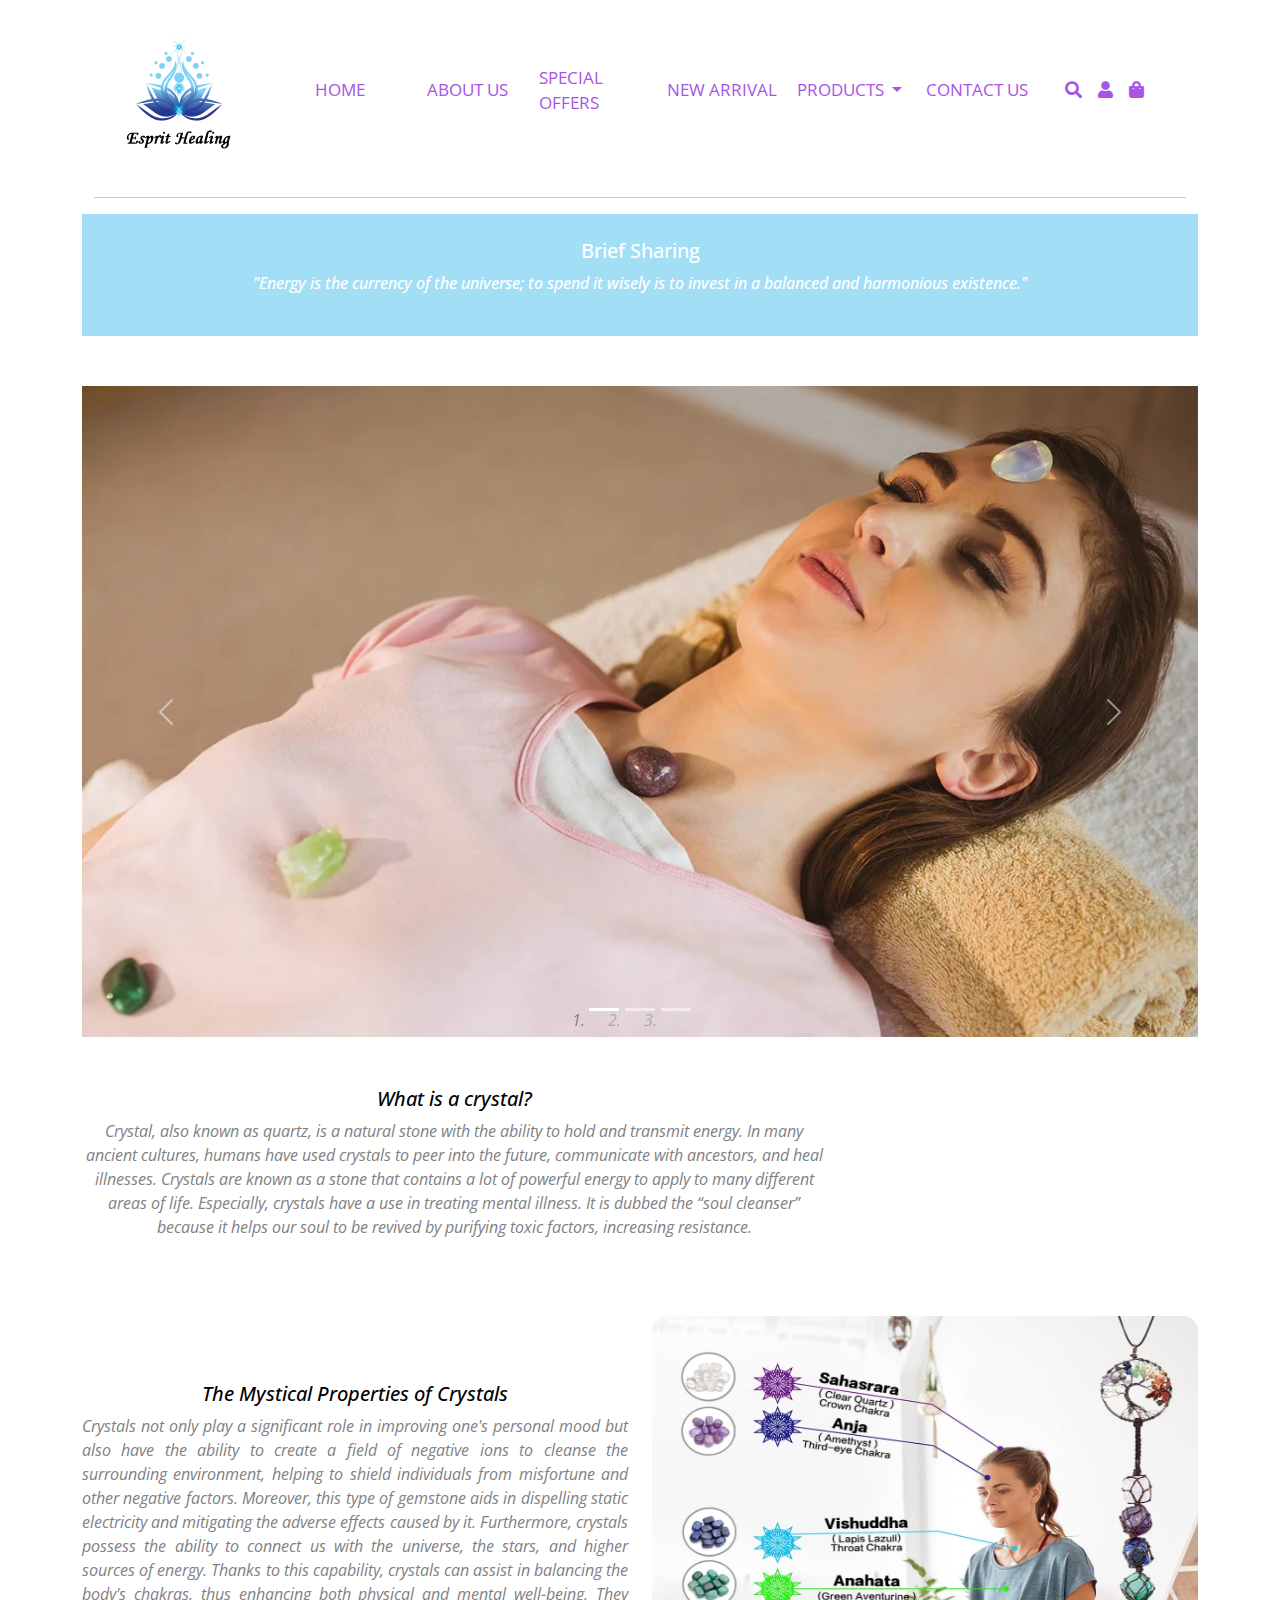
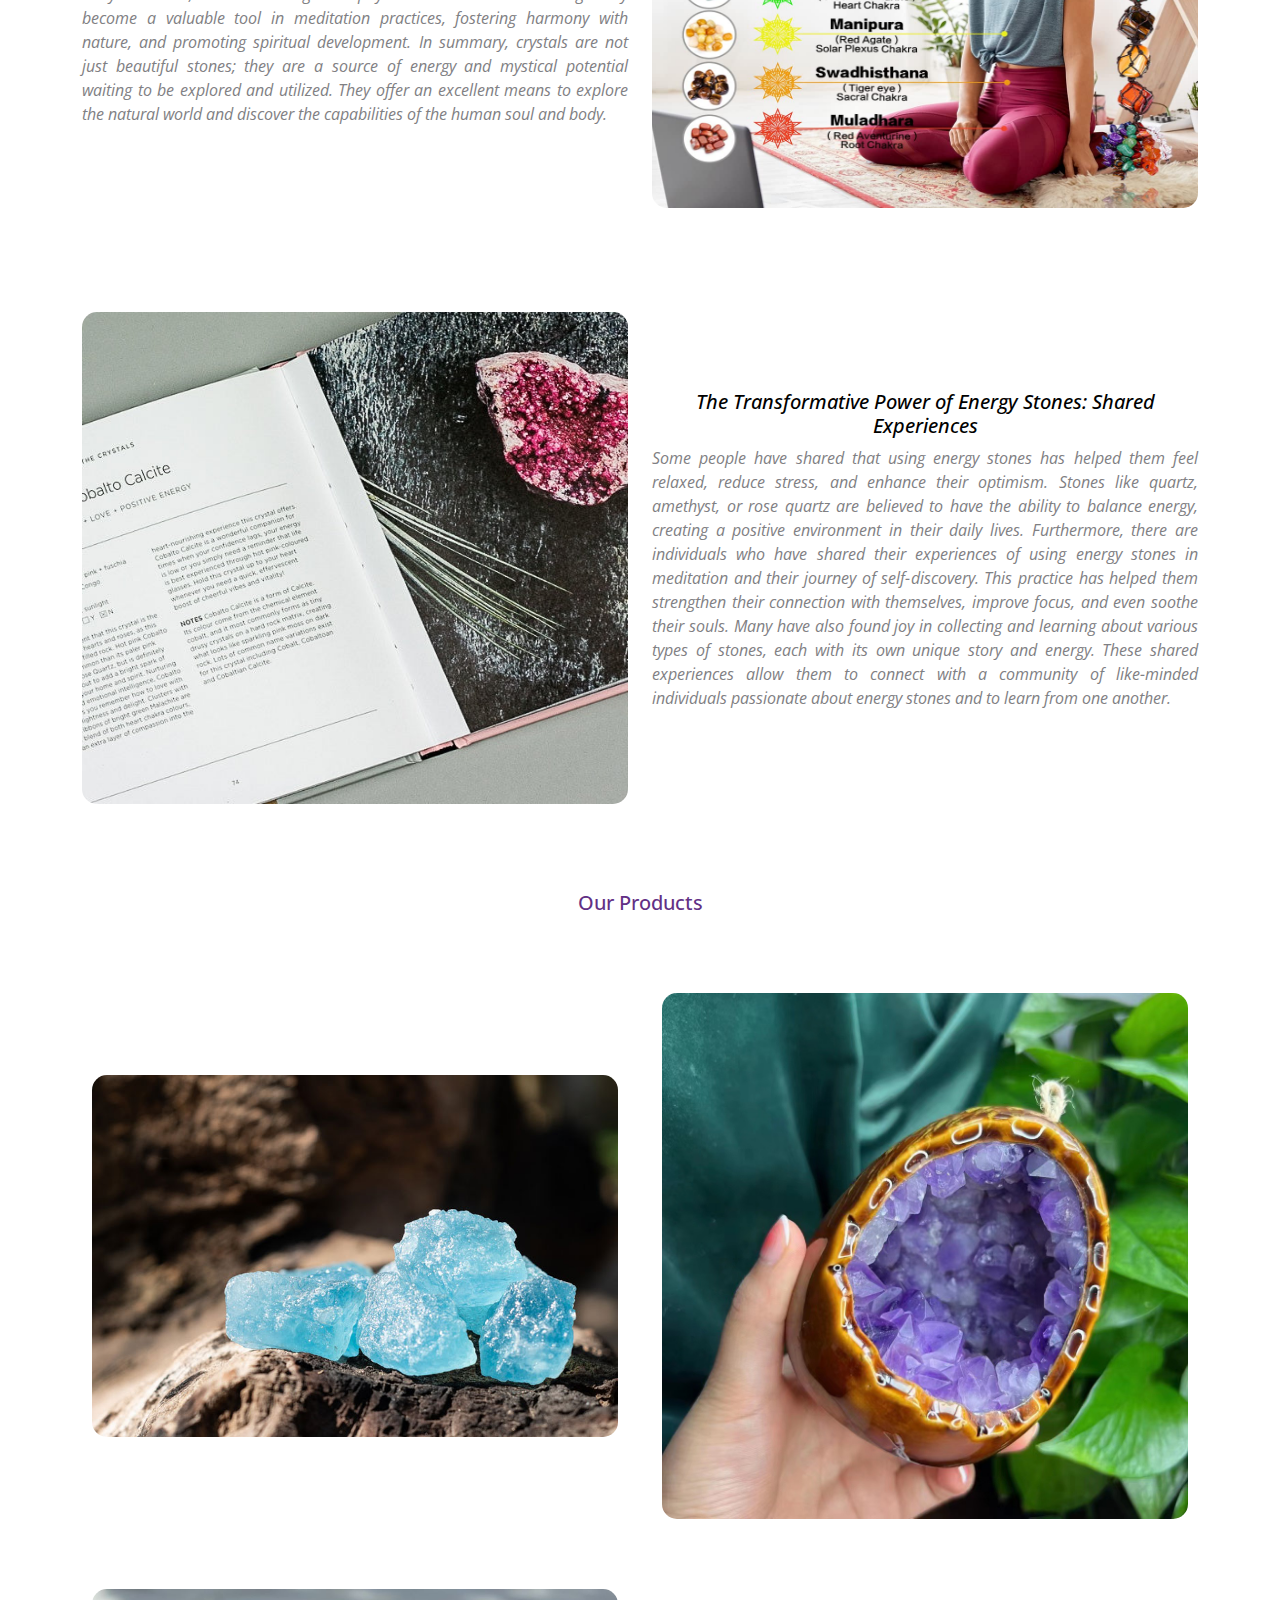
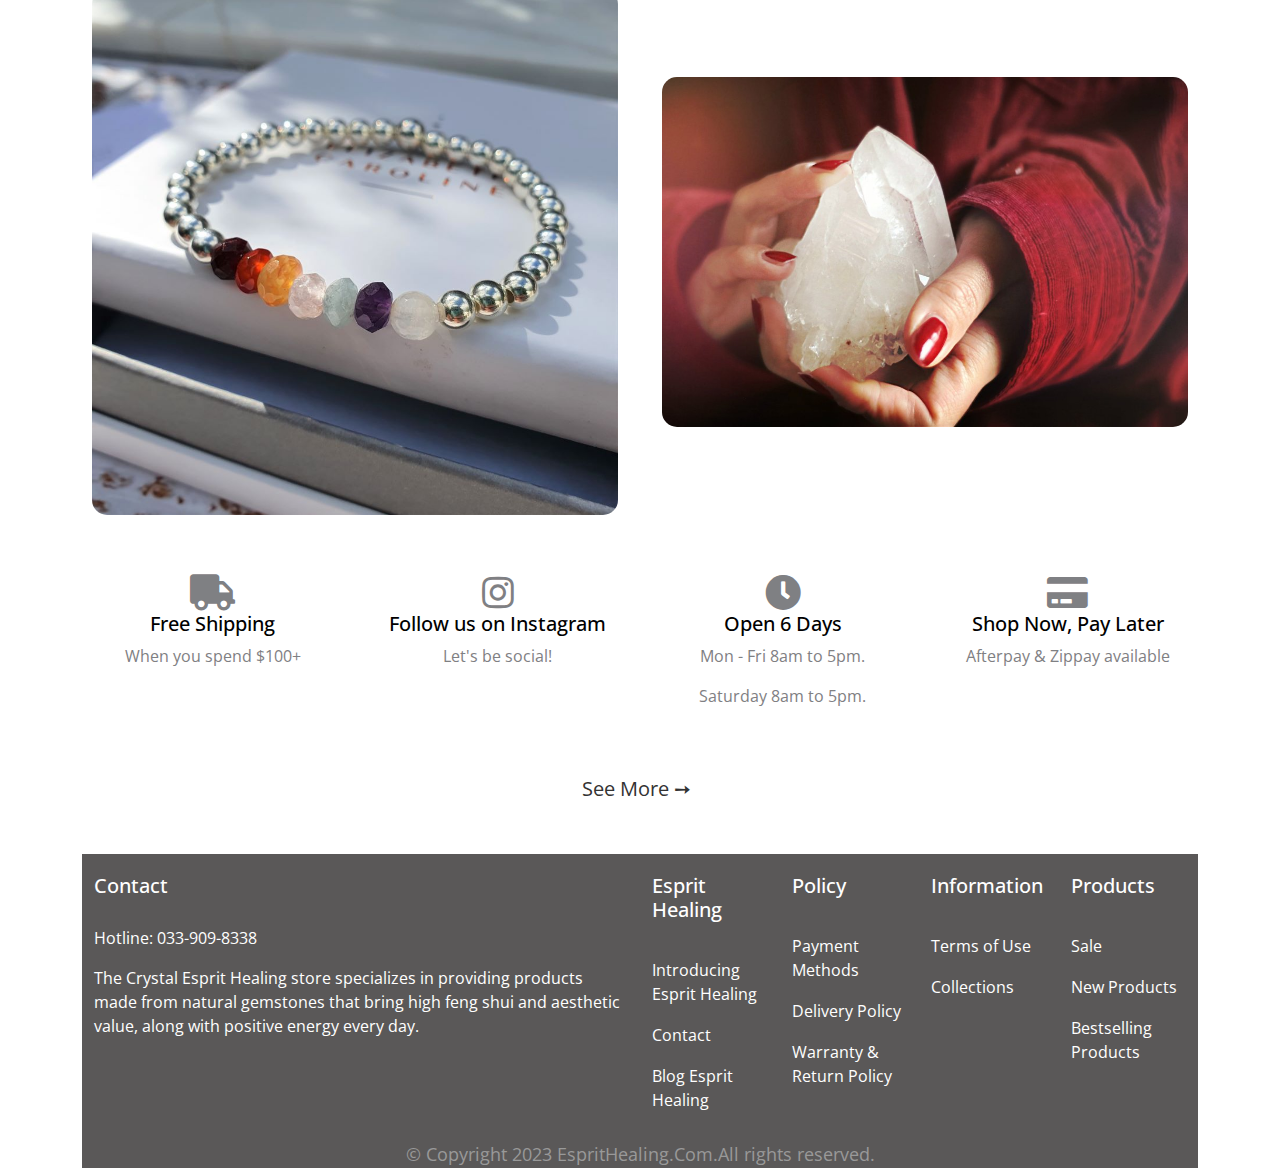
==== index.html @ a60511dc "update Documentations" ====
<!DOCTYPE html>
<html lang="en">

<head>
  <meta charset="UTF-8">
  <meta name="viewport" content="width=device-width, initial-scale=1.0">
  <link rel="stylesheet" href="./index.css">
    <link href="https://cdn.jsdelivr.net/npm/bootstrap@5.3.1/dist/css/bootstrap.min.css" rel="stylesheet">
    <script src="https://cdn.jsdelivr.net/npm/bootstrap@5.3.1/dist/js/bootstrap.bundle.min.js"></script>
    <link rel="stylesheet" href="https://cdnjs.cloudflare.com/ajax/libs/font-awesome/5.15.4/css/all.min.css">
    <link rel="stylesheet" href="https://fonts.googleapis.com/css2?family=Open+Sans:wght@400;400i&display=swap">

  <title>HomePage</title>
</head>

<body class="container">
 
  <header class="container">
    <nav class="navbar navbar-expand-lg ">
        <button class="navbar-toggler" type="button" data-bs-toggle="collapse" data-bs-target="#navbarNav"
          aria-controls="navbarNav" aria-expanded="false" aria-label="Toggle navigation">
          <span class="navbar-toggler-icon"></span>
        </button>
        <nav class="title">
          <a class="navbar-brand" href="./index.html">
            <img src="./img/logo01.png" alt="logo">
          </a>
        </nav>

        <div class="collapse navbar-collapse" id="navbarNav">
          
          <ul class="navbar-nav ml-auto">
  
            <li class="nav-item">
              <a class="nav-link" href="./index.html">HOME</a>
            </li>

            <li class="nav-item">
              <a class="nav-link" href="./about.html">ABOUT US</a>
            </li>

            <li class="nav-item">
              <a class="nav-link" href="./specialoffers.html">SPECIAL OFFERS</a>
            </li>

            <li class="nav-item">
              <a class="nav-link" href="./newarrival.html">NEW ARRIVAL</a>
            </li>
            <li class="nav-item dropdown"> <!-- Thêm class "dropdown" để tạo dropdown menu -->
              <a class="nav-link dropdown-toggle" href="#" id="navbarDropdown" role="button" data-bs-toggle="dropdown"
                aria-haspopup="true" aria-expanded="false">
                PRODUCTS
              </a>
              <div class="dropdown-menu" aria-labelledby="navbarDropdown"> <!-- Dropdown menu -->
                <a class="dropdown-item" href="./topproduct.html">Best Seller</a>
                <a class="dropdown-item" href="./healingstone.html">Healing Stones</a> 
                <a class="dropdown-item" href="./amethyst.html">Amethyst</a>           
                <a class="dropdown-item" href="./geode.html">Geode</a>                  
                <a class="dropdown-item" href="./chakra.html">Chakra Bracelet</a>   
              <div>
            </li>

            <li class="nav-item">
              <a class="nav-link" href="./contact.html">CONTACT US</a>
            </li>

            <li class="nav-item">
              <a class="nav-link" href="#">
                <i class="fas fa-search"></i>
                <a class="nav-link" href="#">
                  <i class="fas fa-user"></i>
                  <a class="nav-link" href="#">
                    <i class="fas fa-shopping-bag"></i>
                  </a>
            </li>
          </ul>
        </div>
      </div>
    </nav>
    <hr>
  </header>

  <section class="content">

    <div class="story">
      <h5>Brief Sharing</h5>
      <p>
        "Energy is the currency of the universe; to spend it wisely is to invest in a balanced and harmonious
        existence."</p>
    </div>


    <div class="post-01">
      <div class="row carousel-content">
        <div class="col-lg-12">
          <div id="myCarousel" class="carousel slide" data-bs-ride="carousel">
            <!-- Indicators -->
            <ol class="carousel-indicators">
              <li data-bs-target="#myCarousel" data-bs-slide-to="0" class="active"></li>
              <li data-bs-target="#myCarousel" data-bs-slide-to="1"></li>
              <li data-bs-target="#myCarousel" data-bs-slide-to="2"></li>
            </ol>
            <!-- Wrapper for slides -->
            <div class="carousel-inner">
              <div class="carousel-item active">
                <img src="./img/carousel01.jpg" alt="healingsoul" class="d-block w-100">
              </div>
              <div class="carousel-item">
                <img src="./img/carousel02.jpg" alt="Chicago" class="d-block w-100">
              </div>

              <div class="carousel-item">
                <img src="./img/carosel03.jpg" alt="New york" class="d-block w-100">
              </div>
            </div>
            <!-- Left and right controls -->
            <a class="carousel-control-prev" href="#myCarousel" role="button" data-bs-slide="prev">
              <span class="carousel-control-prev-icon" aria-hidden="true"></span>
              <span class="visually-hidden">Previous</span>
            </a>
            <a class="carousel-control-next" href="#myCarousel" role="button" data-bs-slide="next">
              <span class="carousel-control-next-icon" aria-hidden="true"></span>
              <span class="visually-hidden">Next</span>
            </a>
          </div>
        </div>
      </div>
      <div class="col-lg-8">
        <div>
          <h5>What is a crystal?</h5>
          <p>Crystal, also known as quartz, is a natural stone with the ability to hold and transmit energy. In many
            ancient
            cultures, humans have used crystals to peer into the future, communicate with ancestors, and heal
            illnesses.

            Crystals are known as a stone that contains a lot of powerful energy to apply to many different areas of
            life.
            Especially, crystals have a use in treating mental illness. It is dubbed the “soul cleanser” because it
            helps our
            soul to be revived by purifying toxic factors, increasing resistance. </p>
        </div>
      </div>
    </div>
    </div>

    <div class="post-02">
      <div class="row">
        <div class="col-lg-6">
          <div>
            <h5>The Mystical Properties of Crystals</h5>
            <p> Crystals not only play a significant role in improving one's personal mood but also have the ability to
              create a field of negative ions to cleanse the surrounding environment, helping to shield individuals from
              misfortune and other negative factors. Moreover, this type of gemstone aids in dispelling static
              electricity
              and mitigating the adverse effects caused by it.

              Furthermore, crystals possess the ability to connect us with the universe, the stars, and higher sources
              of
              energy. Thanks to this capability, crystals can assist in balancing the body's chakras, thus enhancing
              both
              physical and mental well-being. They become a valuable tool in meditation practices, fostering harmony
              with
              nature, and promoting spiritual development.

              In summary, crystals are not just beautiful stones; they are a source of energy and mystical potential
              waiting to be explored and utilized. They offer an excellent means to explore the natural world and
              discover
              the capabilities of the human soul and body.
            </p>
          </div>
        </div>
        <div class="col-lg-6">
          <img src="./img/chakra.jpg" alt="chakra">
        </div>
      </div>
    </div>

    <div class="post-03">
      <div class="row">

        <div class="col-lg-6">
          <img src="./img/post03.jpg" alt="chakra">
        </div>
        <div class="col-lg-6">
          <div>
            <h5>The Transformative Power of Energy Stones: Shared Experiences</h5>
            <p> Some people have shared that using energy stones has helped them feel relaxed, reduce stress, and
              enhance their optimism. Stones like quartz, amethyst, or rose quartz are believed to have the ability to
              balance energy, creating a positive environment in their daily lives.

              Furthermore, there are individuals who have shared their experiences of using energy stones in meditation
              and their journey of self-discovery. This practice has helped them strengthen their connection with
              themselves, improve focus, and even soothe their souls.

              Many have also found joy in collecting and learning about various types of stones, each with its own
              unique story and energy. These shared experiences allow them to connect with a community of like-minded
              individuals passionate about energy stones and to learn from one another.
            </p>
          </div>
        </div>
      </div>
    </div>

    <div class="additional-images">
      <div class="products">
        <h5>Our Products</h5>
      </div>
      <div class="row">
        <div class="col-lg-6">
          <div class="image-item">
            <img src="./img/anhindex02.jpg" alt="Image 1">
          </div>
        </div>
        <div class="col-lg-6">
          <div class="image-item">
            <img src="./img/anhindex01.jpg" alt="Image 2">
          </div>
        </div>
      </div>
      <div class="row">
        <div class="col-lg-6">
          <div class="image-item">
            <img src="./img/anhindex03.jpg" alt="Image 3">
          </div>
        </div>
        <div class="col-lg-6">
          <div class="image-item">
            <img src="./img/anhindex04.jpg" alt="Image 4">
          </div>
        </div>
      </div>
    </div>

    <div class="more">
      <div class="row">
        <div class="col-lg-3 text-center">
          <div>
            
            <i class="fas fa-truck"></i>
          </div>
          <h5>Free Shipping</h5>
          <p>When you spend $100+</p>
        </div>
        <div class="col-lg-3 text-center">
          <div>
            
            <i class="fab fa-instagram"></i>
          </div>
          <h5>Follow us on Instagram</h5>
          <p>Let's be social!</p>
        </div>
        <div class="col-lg-3 text-center">
          <div>
           
            <i class="fa fa-clock"></i>
          </div>
          <h5>Open 6 Days</h5>
          <p>Mon - Fri 8am to 5pm.</p>
          <p>Saturday 8am to 5pm.</p>
        </div>
        <div class="col-lg-3 text-center">
          <div>
            <i class="fa fa-credit-card"></i>
          </div>
          <h5>Shop Now, Pay Later</h5>
          <p>Afterpay & Zippay available</p>
        </div>
      </div>
    </div>

    <div class="seemore">
      <div class="row">
        <a id="dt" class="col-lg-12" href="#">
          See More &#10137;
        </a>
      </div>
    </div>

  </section>

  <footer>
    <div class="container">
        <div class="row">
            <div class="col-md-6">
                <h5>Contact</h5>
                <p>Hotline: 033-909-8338</p>
                <p>
                    The Crystal Esprit Healing store specializes in providing products made from natural gemstones
                    that bring
                    high feng shui and aesthetic value, along with positive energy every day.</p>
            </div>

            <div class="col-md-6">
                <div class="row">
                    <div class="col-md-3">
                        <h5>Esprit Healing</h5>
                        <ul class="navbar-nav">
                            <li class="nav-item"><a class="nav-link" href="#">Introducing Esprit Healing</a></li>
                            <li class="nav-item"><a class="nav-link" href="#">Contact</a></li>
                            <li class="nav-item"><a class="nav-link" href="#">Blog Esprit Healing</a></li>
                        </ul>
                    </div>
                    <div class="col-md-3">
                        <h5>Policy</h5>
                        <ul class="navbar-nav">

                            <li class="nav-item"><a class="nav-link" href="#">Payment Methods</a></li>
                            <li class="nav-item"><a class="nav-link" href="#">Delivery Policy</a></li>
                            <li class="nav-item"><a class="nav-link" href="#">Warranty & Return Policy</a></li>
                        </ul>
                    </div>
                    <div class="col-md-3">
                        <h5>Information</h5>
                        <ul class="navbar-nav">
                            <li class="nav-item"><a class="nav-link" href="#">Terms of Use</a></li>
                            <li class="nav-item"><a class="nav-link" href="#">Collections</a></li>
                        </ul>
                    </div>
                    <div class="col-md-3">
                        <h5>Products</h5>
                        <ul class="navbar-nav">
                            <li class="nav-item"><a class="nav-link" href="#">Sale</a></li>
                            <li class="nav-item"><a class="nav-link" href="./newarrival.html">New Products</a></li>
                            <li class="nav-item"><a class="nav-link" href="./topproduct.html">Bestselling Products</a></li>
                            

                        </ul>
                    </div>
                </div>
            </div>
        </div>
    </div>
    <p class="copyright">&copy; Copyright 2023 EspritHealing.Com.All rights reserved.</p>

</footer>
</body>

</html>
---- index.css ----
@import url('https://fonts.googleapis.com/css2?family=Mooli&family=Open+Sans:ital,wght@0,300;0,400;0,500;0,600;0,700;0,800;1,300;1,400;1,500;1,600;1,700;1,800&family=Playfair+Display:ital,wght@0,400;0,600;1,700&family=Poppins:ital,wght@0,800;1,700&family=Quicksand:wght@400;600&family=Roboto:ital,wght@0,400;1,100;1,500&display=swap');

* {
    background-size: 100%;
    background-repeat: no-repeat;
    padding: 0px;
    margin: 0px;
    font-family: 'Open Sans', sans-serif;

}

/* CSS Title, Menu, Logo*/
.title {
    display: flex;

}

.title img:hover {
    transform: scale(1.2);
}

/* CSS Menu */
header{
    background-color:#fff;
}
.navbar-brand {
    display: flex;
    
}

.navbar-nav {
    display: flex;
    flex-direction: column;
    
}

.navbar-nav .nav-item {
    margin-bottom: 5px;
}

.navbar ul {
    width: 100%;
}

.navbar ul li {
    width: 14%;
    justify-content: center;
    align-items: center;
}

.navbar ul li a {
    font-weight: 400;
    color:#a854e4;
    font-size: 17px;
}

.navbar ul li a:hover {
    color:  rgb(253, 182, 82);

}

.nav-item {
    display: flex;
    width: 100%;
}

#sreach {
    text-align: center;
    width: 50%;
    float: right;
    padding: 0px 0px 30px 0px;
}

.carousel-container {
    display: flex;
    align-items: center;
    height: 100%;

}

/*CSS content*/
.post-01 {
    margin-top: 50px;
    width: 100%;
    position: relative;
    text-align: justify;
    cursor: pointer;
    font-style: italic;
}
.col-lg-12 {
    flex: auto;
}
.col-lg-8 h5 {
    text-align: center;
    color: black;
    margin-top: 50px;
}
.col-lg-8 p{
    text-align: center;
}

.content {
    text-align: justify;
    color: #7F8083;
}

.content .story {
    text-align: center;
    padding: 25px;
    background-color: #a3def7;
    color: #ffffff;
}

.story p {
    text-align: center;
    font-weight: 500;
    font-style: italic;

}

.post-02 {
    width: 100%;
    position: relative;
    display: flex;
    margin-top: 50px;
    cursor: pointer;
}

.col-lg-6 {
    text-align: justify;
    font-style: italic;
    display: flex;
    align-items: center;
    
}

.col-lg-6 h5 {
    text-align: center;
    color: black;
}

.col-lg-6 img {
    border-radius: 15px;
    width: 100%;
    height: 90%;
    mask-image: 1px 3px #49067c;
}
.col-lg-6 img:hover{
    transform: scale(1.05);
    transition:0.3s ease;
}
.post-03 {
    width: 100%;
    position: relative;
    display: flex;
    margin-top: 50px;
    cursor: pointer;
}

.image-grid {
    display: grid;
    grid-template-columns: repeat(2, 1fr);
    gap: 20px;
 
}

/* CSS cho từng ảnh */
.additional-images{
    margin-top:50px ;
}
.image-item {
    position: relative;
    overflow: hidden;
    transform: translateY(0);
    transition: transform 0.3s ease-in-out;
    
}
.additional-images .products{
    padding: none;
    text-align: center;
    
}
.additional-images h5{
    text-align: center;
    padding: 10px 20px;
    font-weight: 500;
    color: #623085;

}
.additional-images .col-lg-6{
    margin-top: 50px;
}
/* CSS cho 4 ảnh */
.additional-images .image-item {
    width: 100%;
    padding: 10px;
    
}

.additional-images .image-item img {
    width: 100%;
    height: auto;
}

.image-item img {
    max-width: 100%;
    height: auto;
    display: block;
}

.image-item:hover {
    transform: translateY(-10px);
}


/*CSS cho thong tin*/
.more {
    margin-top: 50px;
}
.more h5 {
    color: black;
}
.more i {
    font-size: 36px;
}



.seemore {
    text-align: center;
    margin-top: 50px;

}
.seemore a {
    color: #333;
    font-size: 20px;
    cursor: pointer;
    text-decoration: none;
    position: relative;
    padding-right: 20px; 
}

.seemore a:hover {
    color: #623085;
    transform: scale(1.2);
    transition: transform 0.3s ease;
}





/* Products */
ul.products {
    display: grid;
    grid-template-columns: repeat(4, 1fr);
    grid-gap: 15px;
    list-style: none;
    padding: 0;
}

ul.products .col-12 {
    flex-basis: 23%;
    padding: 10px;
    cursor: pointer;
    min-width: 200px;
    margin-bottom: 50px;
    margin: 6px;
}

ul.products .product-item {
    text-align: center;
    padding: 10px;
    background-color: #fff;
    position: relative;
    border-radius: 10px; 
    box-shadow: 0 0 10px rgba(0, 0, 0, 0.1); 
}

.product-top {
    position: relative;
    overflow: hidden;

}

ul.products .product-item .product-thumb {
    display: block;
}

ul.products .product-item img {
    max-width: 100%;
    height: auto;
    display: block;
}


.product-info {
    padding: 5px 0px;
}

.product-info a {
    display: block;
    text-decoration: none;
}

.new-product {
    width: 50px;
    height: 50px;
    background-color: #fd0329;
    color: #ffffff;
    border-radius: 50%;
    display: flex;
    justify-content: center;
    align-items: center;
    font-weight: bold;
    font-weight: 400;
    font-style: italic;
    position: absolute;
    top: 0;            
    left: 0;          
    z-index: 1;   
    text-decoration: none;
}  
.product-details {
    text-decoration: none;
    font-weight: 300;
    
}
.close-details {
    background-color: red;
    color: white; 
    font-size: 14px;
    padding: 5px 10px;
    border-radius: 15%; 
    text-decoration: none; 
    cursor: pointer; 
}


.buy-now {
    text-decoration: none;
    display: block;
    color: #da8e03;
    background-color: #623085;
    padding: 10px;
    position: absolute;
    bottom: -100px;
    width: 100%;
    transition: 0.5s ease-in-out;
}
.buy-now:hover{
    background-color: #935ac0;
}
.view-details {
    background-color: #623085; 
    color: #da8e03; 
    padding: 5px 10px;
    border-radius: 5px; 
    text-decoration: none;
    cursor: pointer; 
}

.view-details:hover {
    background-color: #935ac0;
}

ul.products li:hover .buy-now {
    bottom: 0px;
}


.product-cat {
    font-size: 14px;
    color: #9e9e9e;
    padding: 3px 0;

}

.product-name {
    color: #334862;
    padding: 3px 0;
    font-weight: 500;
}

.product-price {
    color: #111;
    padding: 2px 0;
    font-weight: 700;
}

.page-btn {
    margin-top: 50px;
}

.page-btn span {
    display: inline-block;
    border: 1px solid #623085;
    margin-left: 10px;
    width: 40px;
    height: 40px;
    text-align: center;
    line-height: 40px;
    cursor: pointer;
}

.page-btn span:hover {
    background-color: #623085;
    color: #fff;
}

 /* CSS thong tin*/
 .thongtinthem {
    display: flex;
    justify-content: center;
    align-items: center;
    height: 50vh; 
    text-align: center; 
}

.introduction {
    max-width: 800px;
    padding:20px 20px;
    border-radius: 10px; 
    box-shadow: 0 0 10px rgba(0, 0, 0, 0.1); 
}

/*CSS cho footer*/
footer ul.list-inline li {
    display: inline;
    margin-right: 10px;
}

footer {
    background-color: #5a5858;
    color: #fff;
    margin-top: 50px;

}

.col-md-3 a:hover {
    transform: scale(1.1);
    transition: transform 0.3s ease;

}

footer h5 {
    font-size: 20px;
    padding: 20px 0;
}

footer p {
    font-size: 16px;
}

footer ul.navbar-nav li {
    list-style: none;
}

.navbar-nav .nav-item {
    margin-bottom: 1px;
}

footer ul.navbar-nav li a {
    color: #fff;
    text-decoration: none;
    margin: 0px;
}

p.copyright {
    text-align: center;
    font-size: 18px;
    color: #999;
    margin-bottom: 0px;
    margin-top: 20px;
}

#wrapper {
    max-width: 1170px;
    margin: 0 auto;
}

.headline {
    text-align: center;
    margin: 40px 0px;
}

.headline h5 {

    padding: 1px 20px;
    color: #623085;
    text-transform: uppercase;
    margin-top: 20px;
    display: inline-block;
    font-weight: 500;
}
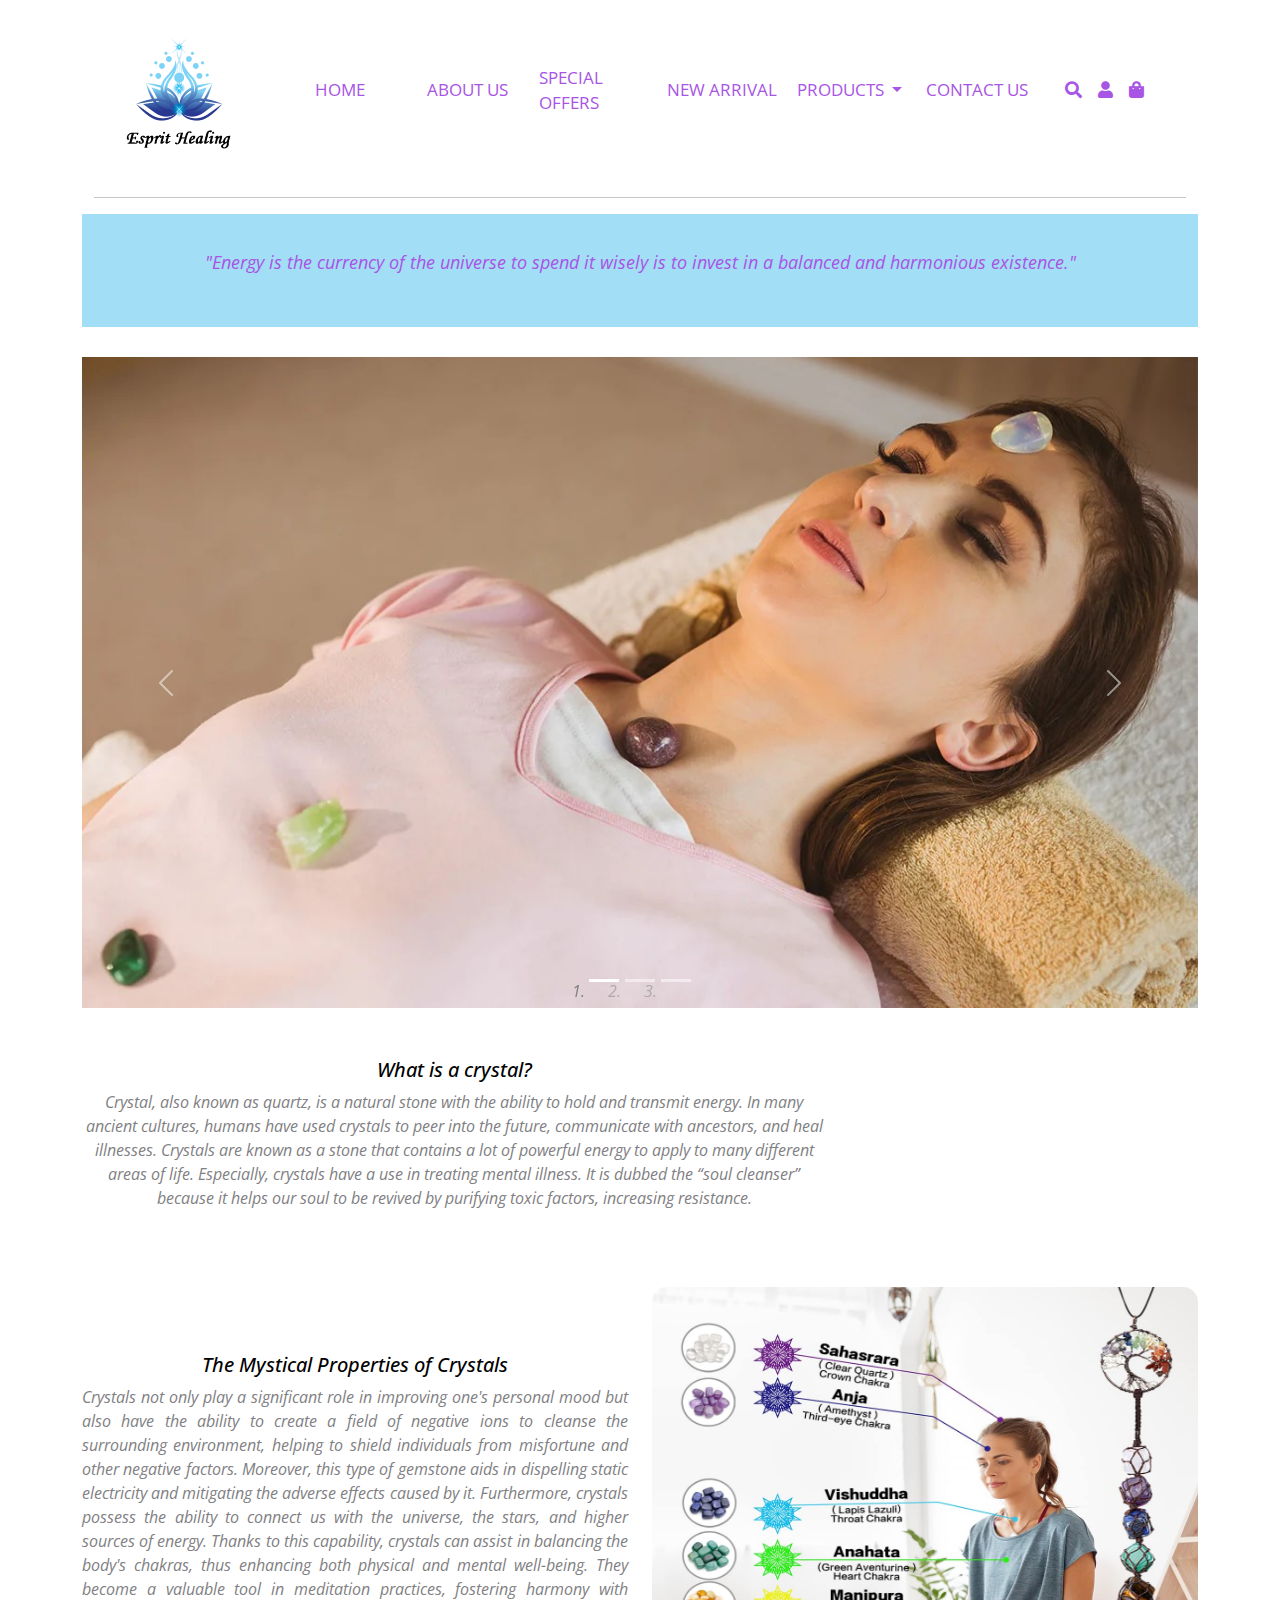
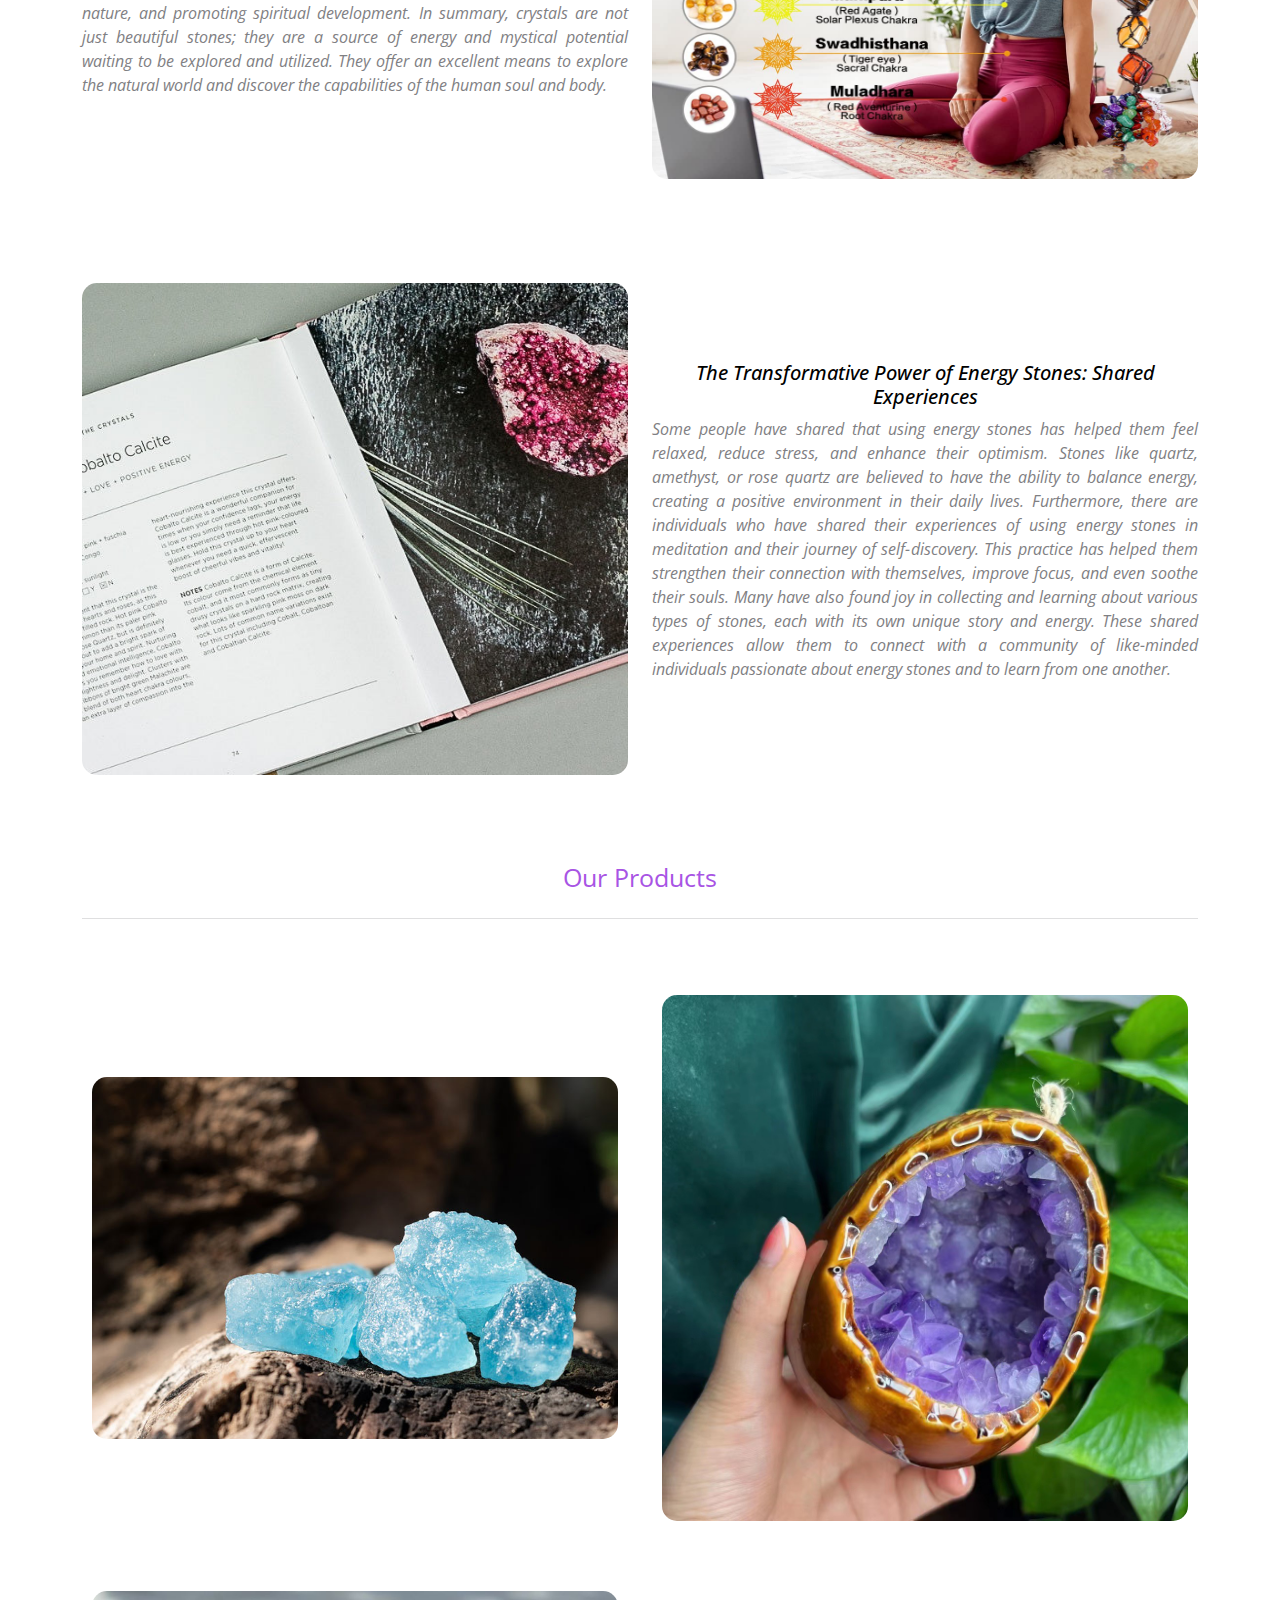
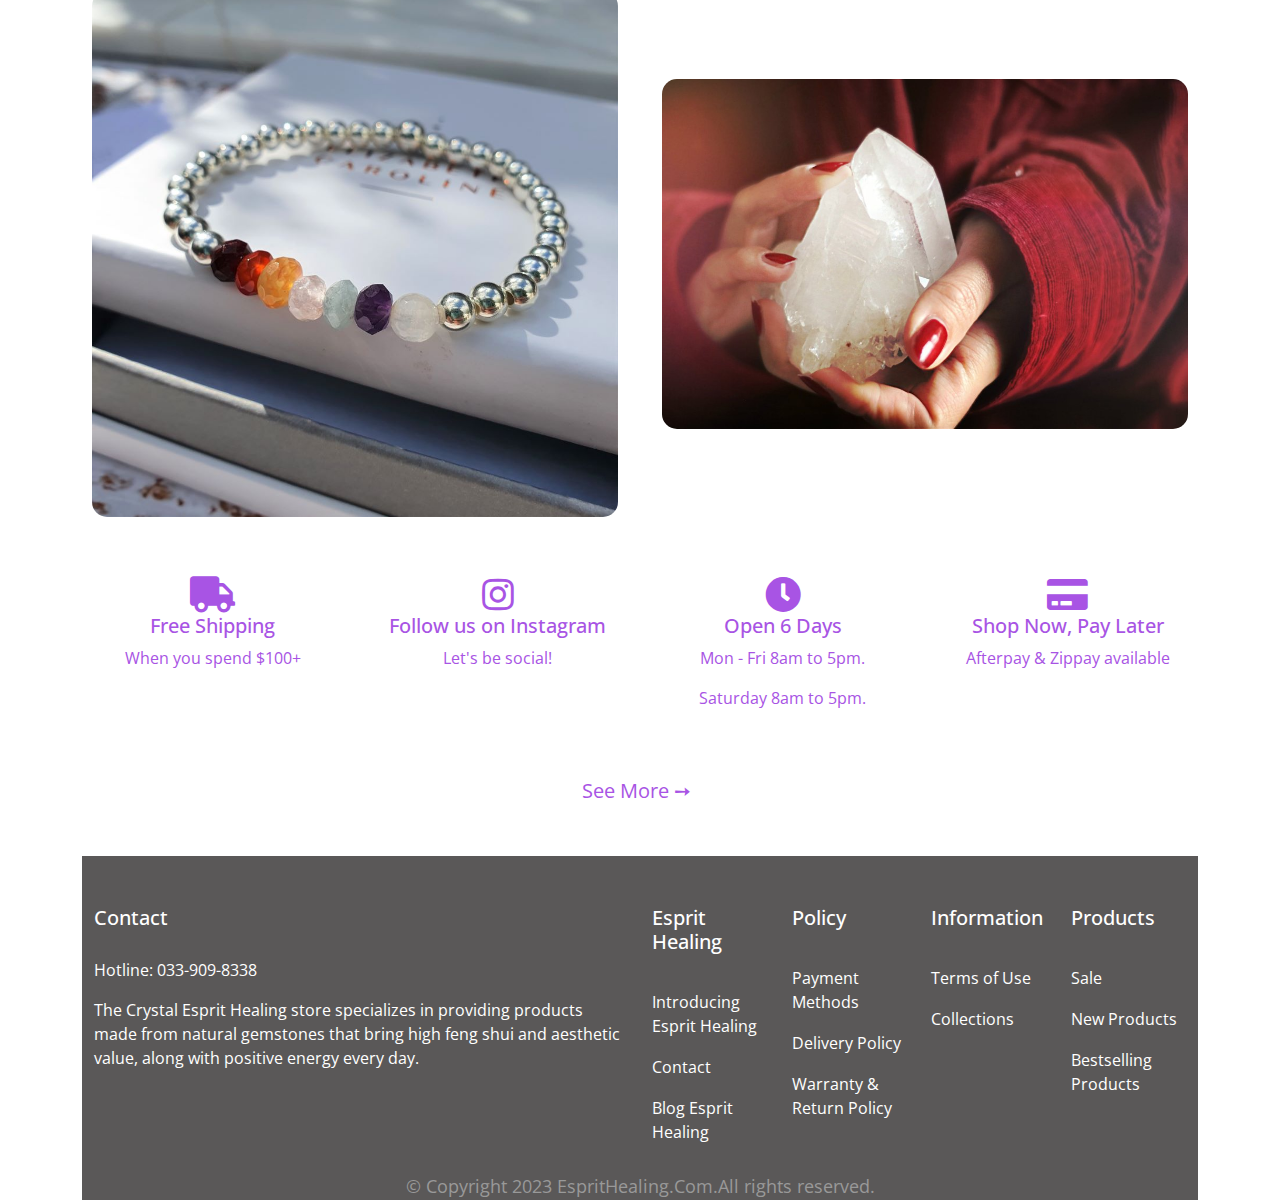
==== commit 196e7bb3: "update tichhop" ====
--- a/index.html
+++ b/index.html
@@ -40,7 +40,7 @@
             </li>
 
             <li class="nav-item">
-              <a class="nav-link" href="./specialoffers.html">SPECIAL OFFERS</a>
+              <a class="nav-link" href="./special_offers.html">SPECIAL OFFERS</a>
             </li>
 
             <li class="nav-item">
@@ -83,9 +83,8 @@
   <section class="content">
 
     <div class="story">
-      <h5>Brief Sharing</h5>
       <p>
-        "Energy is the currency of the universe; to spend it wisely is to invest in a balanced and harmonious
+        "Energy is the currency of the universe to spend it wisely is to invest in a balanced and harmonious
         existence."</p>
     </div>
 
@@ -204,6 +203,7 @@
     <div class="additional-images">
       <div class="products">
         <h5>Our Products</h5>
+        <hr>
       </div>
       <div class="row">
         <div class="col-lg-6">
@@ -270,7 +270,7 @@
 
     <div class="seemore">
       <div class="row">
-        <a id="dt" class="col-lg-12" href="#">
+        <a id="dt" class="col-lg-12" href="./share.html">
           See More &#10137;
         </a>
       </div>
@@ -296,7 +296,7 @@
                         <h5>Esprit Healing</h5>
                         <ul class="navbar-nav">
                             <li class="nav-item"><a class="nav-link" href="#">Introducing Esprit Healing</a></li>
-                            <li class="nav-item"><a class="nav-link" href="#">Contact</a></li>
+                            <li class="nav-item"><a class="nav-link" href="./contact.html">Contact</a></li>
                             <li class="nav-item"><a class="nav-link" href="#">Blog Esprit Healing</a></li>
                         </ul>
                     </div>
@@ -319,7 +319,7 @@
                     <div class="col-md-3">
                         <h5>Products</h5>
                         <ul class="navbar-nav">
-                            <li class="nav-item"><a class="nav-link" href="#">Sale</a></li>
+                            <li class="nav-item"><a class="nav-link" href="./special_offers.html">Sale</a></li>
                             <li class="nav-item"><a class="nav-link" href="./newarrival.html">New Products</a></li>
                             <li class="nav-item"><a class="nav-link" href="./topproduct.html">Bestselling Products</a></li>
                             
--- a/index.css
+++ b/index.css
@@ -9,7 +9,6 @@
 
 }
 
-/* CSS Title, Menu, Logo*/
 .title {
     display: flex;
 
@@ -18,8 +17,6 @@
 .title img:hover {
     transform: scale(1.2);
 }
-
-/* CSS Menu */
 header{
     background-color:#fff;
 }
@@ -78,27 +75,9 @@
 
 }
 
+
+
 /*CSS content*/
-.post-01 {
-    margin-top: 50px;
-    width: 100%;
-    position: relative;
-    text-align: justify;
-    cursor: pointer;
-    font-style: italic;
-}
-.col-lg-12 {
-    flex: auto;
-}
-.col-lg-8 h5 {
-    text-align: center;
-    color: black;
-    margin-top: 50px;
-}
-.col-lg-8 p{
-    text-align: center;
-}
-
 .content {
     text-align: justify;
     color: #7F8083;
@@ -106,16 +85,37 @@
 
 .content .story {
     text-align: center;
-    padding: 25px;
+    padding: 35px;
     background-color: #a3def7;
-    color: #ffffff;
+    color:#a854e4;
 }
 
 .story p {
     text-align: center;
-    font-weight: 500;
+    font-weight: 400;
     font-style: italic;
-
+    font-size: 18px;
+
+}
+
+.post-01 {
+    margin-top: 30px;
+    width: 100%;
+    position: relative;
+    text-align: justify;
+    cursor: pointer;
+    font-style: italic;
+}
+.col-lg-12 {
+    flex: auto;
+}
+.col-lg-8 h5 {
+    text-align: center;
+    color: black;
+    margin-top: 50px;
+}
+.col-lg-8 p{
+    text-align: center;
 }
 
 .post-02 {
@@ -183,23 +183,67 @@
 .additional-images h5{
     text-align: center;
     padding: 10px 20px;
-    font-weight: 500;
-    color: #623085;
+    font-weight: 400;
+    color:#a854e4;
+    font-size: 25px;
 
 }
 .additional-images .col-lg-6{
     margin-top: 50px;
+}
+/* CSS cho 6 ảnh */
+.image-container {
+    display: flex;
+    flex-wrap: wrap;
+    justify-content: space-between;
+    max-width: 100%;
+    margin: 5px;
+}
+
+.image-box {
+    width: 32%;
+    margin-top: 40px;
+    padding: 10px;
+    border: 1px solid #ccc;
+    box-shadow: 0 2px 4px rgba(92, 90, 90, 0.8);
+    border-radius: 15px;
+
+}
+.image-box:hover {
+    transform: scale(1.01);
+}
+
+.image-box img {
+    max-width: 100%;
+    height: auto;
+}
+.image-box h5{
+    color:#a854e4;
+    font-weight: 400;
+    text-align: center;
+} 
+.image-description {
+    text-align: center;
+    font-weight: 400;
+    font-style: italic;
+    font-size: 16px;
+    text-indent: 10px;
+    vertical-align:auto;
+    user-select:auto;
+
 }
 /* CSS cho 4 ảnh */
 .additional-images .image-item {
     width: 100%;
     padding: 10px;
+    border-radius: 16px;
     
 }
 
 .additional-images .image-item img {
     width: 100%;
     height: auto;
+    
 }
 
 .image-item img {
@@ -216,23 +260,18 @@
 /*CSS cho thong tin*/
 .more {
     margin-top: 50px;
-}
-.more h5 {
-    color: black;
+    color:#a854e4;
 }
 .more i {
     font-size: 36px;
 }
-
-
-
 .seemore {
     text-align: center;
     margin-top: 50px;
 
 }
 .seemore a {
-    color: #333;
+    color:#a854e4;
     font-size: 20px;
     cursor: pointer;
     text-decoration: none;
@@ -241,13 +280,10 @@
 }
 
 .seemore a:hover {
-    color: #623085;
+    color: #f5951f;
     transform: scale(1.2);
     transition: transform 0.3s ease;
 }
-
-
-
 
 
 /* Products */
@@ -258,6 +294,29 @@
     list-style: none;
     padding: 0;
 }
+
+#wrapper {
+    max-width: 1170px;
+    margin: 0 auto;
+}
+
+.headline {
+    text-align: center;
+    margin: 40px 0px;
+}
+
+.headline h5 {
+
+    padding: 1px 20px;
+    color:#a854e4;
+    text-transform: uppercase;
+    margin-top: 20px;
+    display: inline-block;
+    font-weight: 400;
+    font-size: 27px;
+}
+
+
 
 ul.products .col-12 {
     flex-basis: 23%;
@@ -335,8 +394,6 @@
     text-decoration: none; 
     cursor: pointer; 
 }
-
-
 .buy-now {
     text-decoration: none;
     display: block;
@@ -355,7 +412,7 @@
     background-color: #623085; 
     color: #da8e03; 
     padding: 5px 10px;
-    border-radius: 5px; 
+    border-radius: 16px; 
     text-decoration: none;
     cursor: pointer; 
 }
@@ -402,6 +459,9 @@
     line-height: 40px;
     cursor: pointer;
 }
+.page-btn a{
+    text-decoration: none;
+}
 
 .page-btn span:hover {
     background-color: #623085;
@@ -442,6 +502,9 @@
     transition: transform 0.3s ease;
 
 }
+footer .row .col-md-6 {
+    margin-top: 30px;
+}
 
 footer h5 {
     font-size: 20px;
@@ -464,6 +527,137 @@
     color: #fff;
     text-decoration: none;
     margin: 0px;
+}
+
+#map-container-google-1 iframe {
+    width: 200%; /* Chiều rộng đầy đủ */
+    height: 200px; /* Chiều cao của iframe */
+    left: 100px;
+    border: none; /* Bỏ viền cho iframe */
+}
+
+.hotline-phone-ring-wrap {
+    position: fixed;
+    bottom: 0;
+    left: 0;
+    z-index: 999999;
+}
+.hotline-phone-ring {
+    position: relative;
+    visibility: visible;
+    background-color: transparent;
+    width: 110px;
+    height: 110px;
+    cursor: pointer;
+    z-index: 11;
+    transition: visibility .5s;
+    left: 0;
+    bottom: 0;
+    display: block;
+}
+.hotline-phone-ring-circle {
+    width: 85px;
+    height: 85px;
+    top: 10px;
+    left: 10px;
+    position: absolute;
+    background-color: transparent;
+    border-radius: 100%;
+    border: 2px solid #e60808;
+    -webkit-animation: phonering-alo-circle-anim 1.2s infinite ease-in-out;
+    animation: phonering-alo-circle-anim 1.2s infinite ease-in-out;
+    transition: all .5s;
+    -webkit-transform-origin: 50% 50%;
+    -ms-transform-origin: 50% 50%;
+    transform-origin: 50% 50%;
+    opacity: 0.5;
+}
+.hotline-phone-ring-circle-fill {
+    width: 55px;
+    height: 55px;
+    top: 25px;
+    left: 25px;
+    position: absolute;
+    background-color: rgba(230, 8, 8, 0.7);
+    border-radius: 100%;
+    border: 2px solid transparent;
+    -webkit-animation: phonering-alo-circle-fill-anim 2.3s infinite ease-in-out;
+    animation: phonering-alo-circle-fill-anim 2.3s infinite ease-in-out;
+    transition: all .5s;
+    -webkit-transform-origin: 50% 50%;
+    -ms-transform-origin: 50% 50%;
+    transform-origin: 50% 50%;
+}
+.hotline-phone-ring-img-circle {
+    background-color: #e60808;
+    width: 33px;
+    height: 33px;
+    top: 37px;
+    left: 37px;
+    position: absolute;
+    background-size: 20px;
+    border-radius: 100%;
+    border: 2px solid transparent;
+    -webkit-animation: phonering-alo-circle-img-anim 1s infinite ease-in-out;
+    animation: phonering-alo-circle-img-anim 1s infinite ease-in-out;
+    -webkit-transform-origin: 50% 50%;
+    -ms-transform-origin: 50% 50%;
+    transform-origin: 50% 50%;
+    display: -webkit-box;
+    display: -webkit-flex;
+    display: -ms-flexbox;
+    display: flex;
+    align-items: center;
+    justify-content: center;
+}
+.hotline-phone-ring-img-circle .pps-btn-img {
+    display: -webkit-box;
+    display: -webkit-flex;
+    display: -ms-flexbox;
+    display: flex;
+}
+.hotline-phone-ring-img-circle .pps-btn-img img {
+    width: 20px;
+    height: 20px;
+}
+.hotline-bar {
+    position: absolute;
+    background: rgba(230, 8, 8, 0.75);
+    height: 40px;
+    width: 180px;
+    line-height: 40px;
+    border-radius: 3px;
+    padding: 0 10px;
+    background-size: 100%;
+    cursor: pointer;
+    transition: all 0.8s;
+    -webkit-transition: all 0.8s;
+    z-index: 9;
+    box-shadow: 0 14px 28px rgba(0, 0, 0, 0.25), 0 10px 10px rgba(0, 0, 0, 0.1);
+    border-radius: 50px !important;
+    /* width: 175px !important; */
+    left: 33px;
+    bottom: 37px;
+}
+.hotline-bar > a {
+    color: #fff;
+    text-decoration: none;
+    font-size: 15px;
+    font-weight: bold;
+    text-indent: 50px;
+    display: block;
+    letter-spacing: 1px;
+    line-height: 40px;
+    font-family: Arial;
+}
+.hotline-bar > a:hover,
+.hotline-bar > a:active {
+    color: #fff;
+}
+@media (max-width: 768px) {
+    .hotline-bar {
+        display: none;
+    }
 }
 
 p.copyright {
@@ -474,22 +668,5 @@
     margin-top: 20px;
 }
 
-#wrapper {
-    max-width: 1170px;
-    margin: 0 auto;
-}
-
-.headline {
-    text-align: center;
-    margin: 40px 0px;
-}
-
-.headline h5 {
-
-    padding: 1px 20px;
-    color: #623085;
-    text-transform: uppercase;
-    margin-top: 20px;
-    display: inline-block;
-    font-weight: 500;
-}
+
+
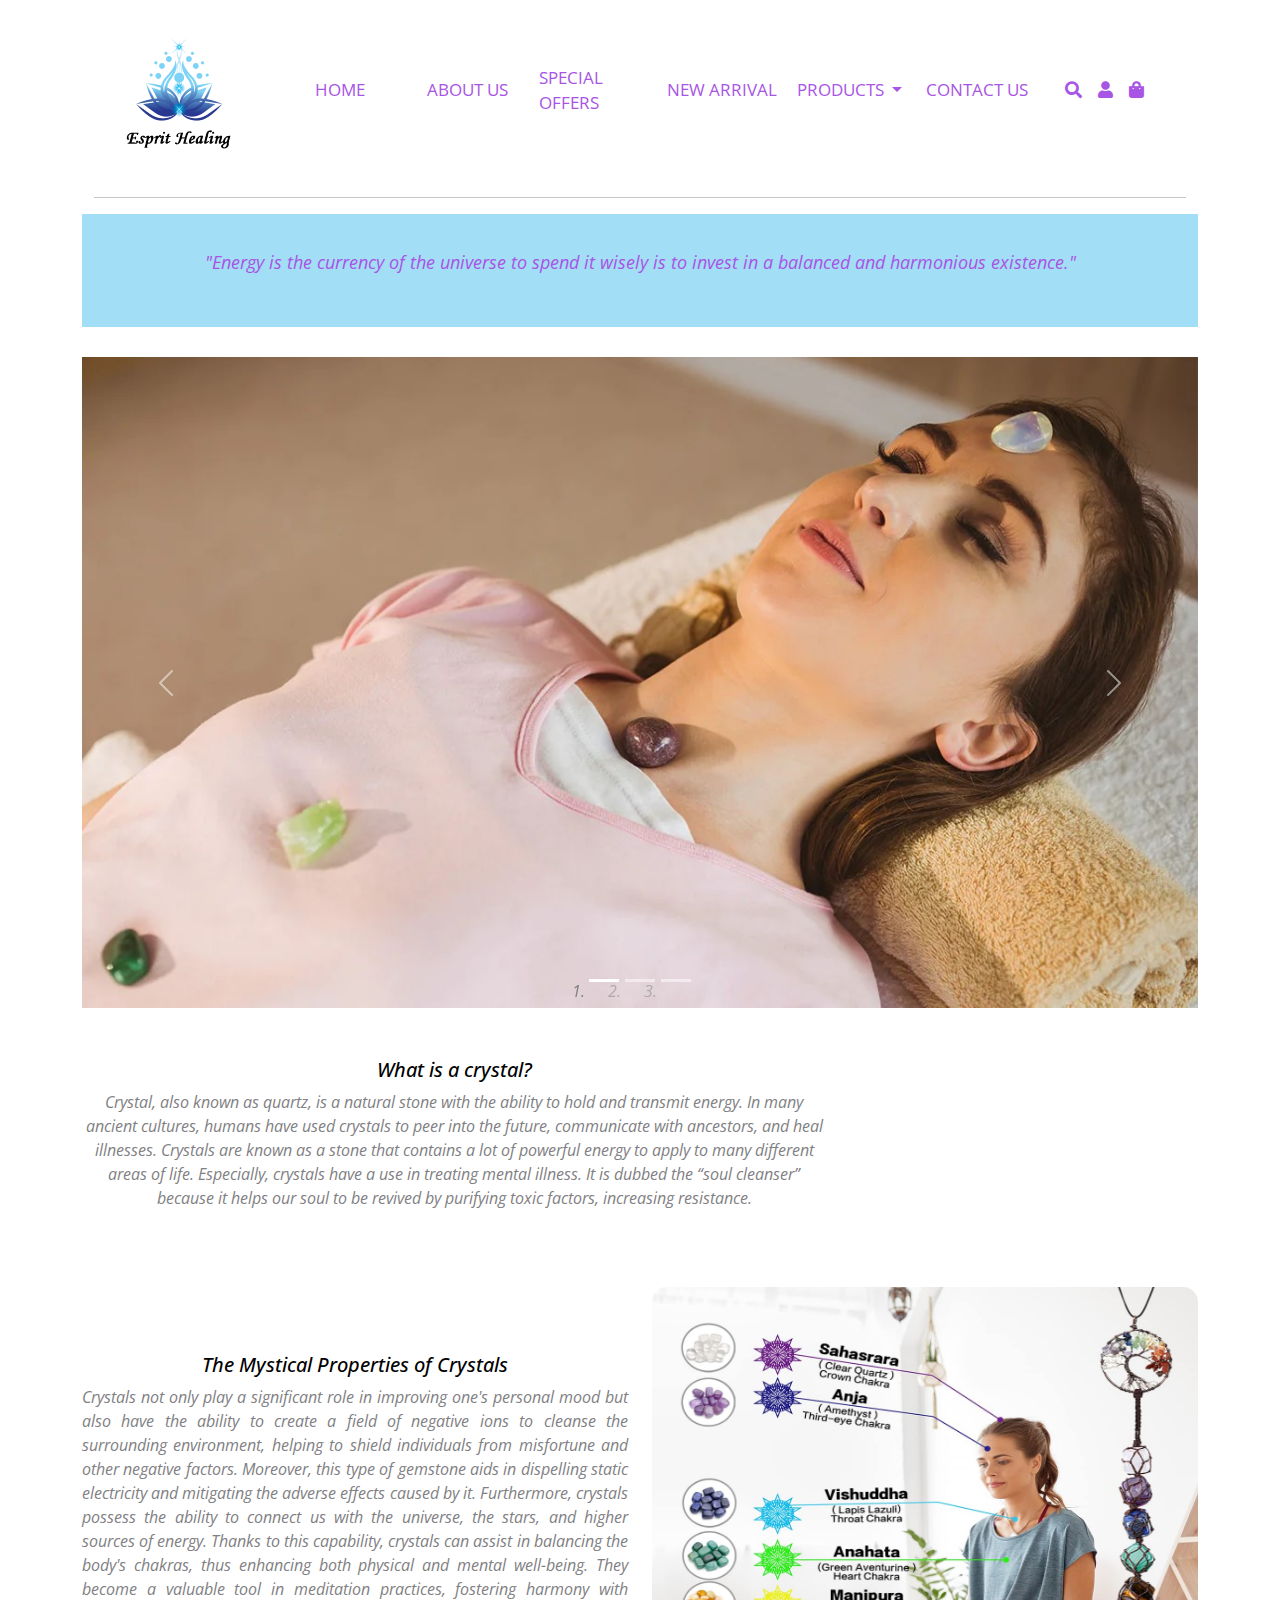
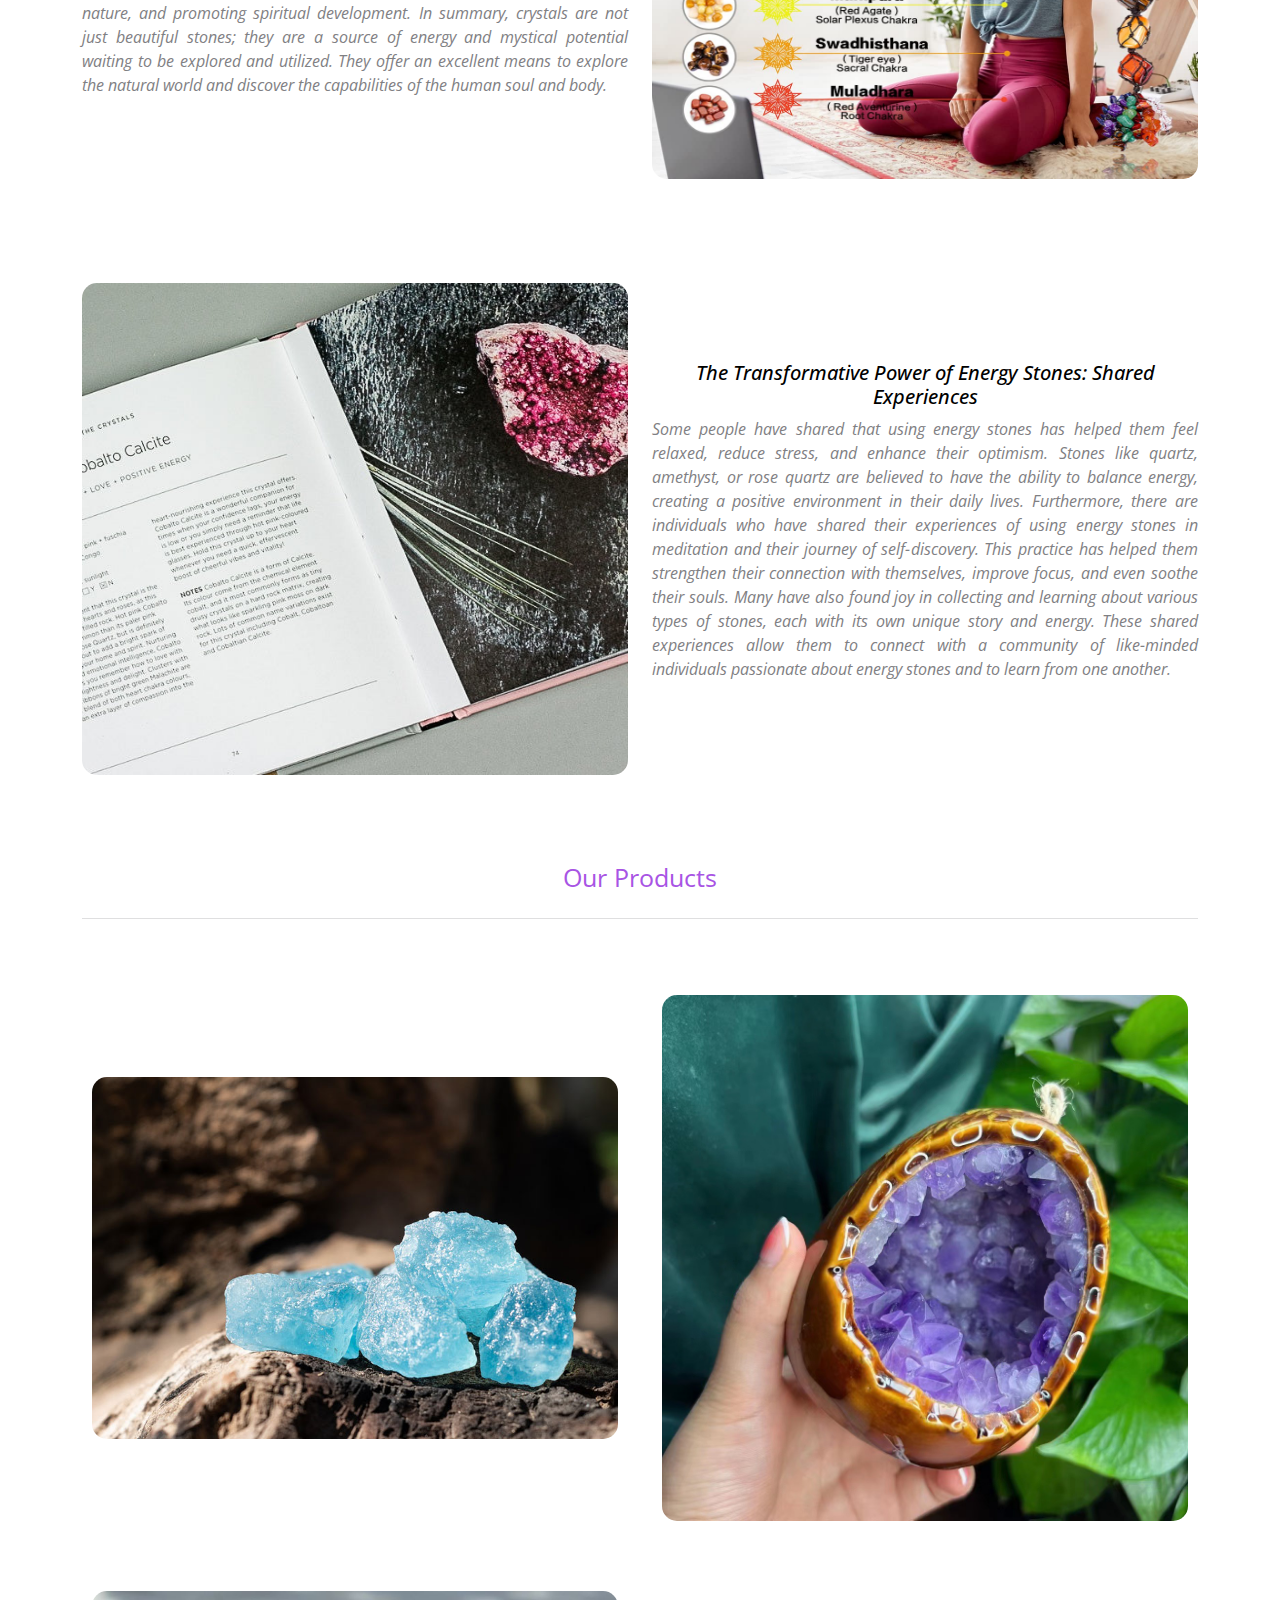
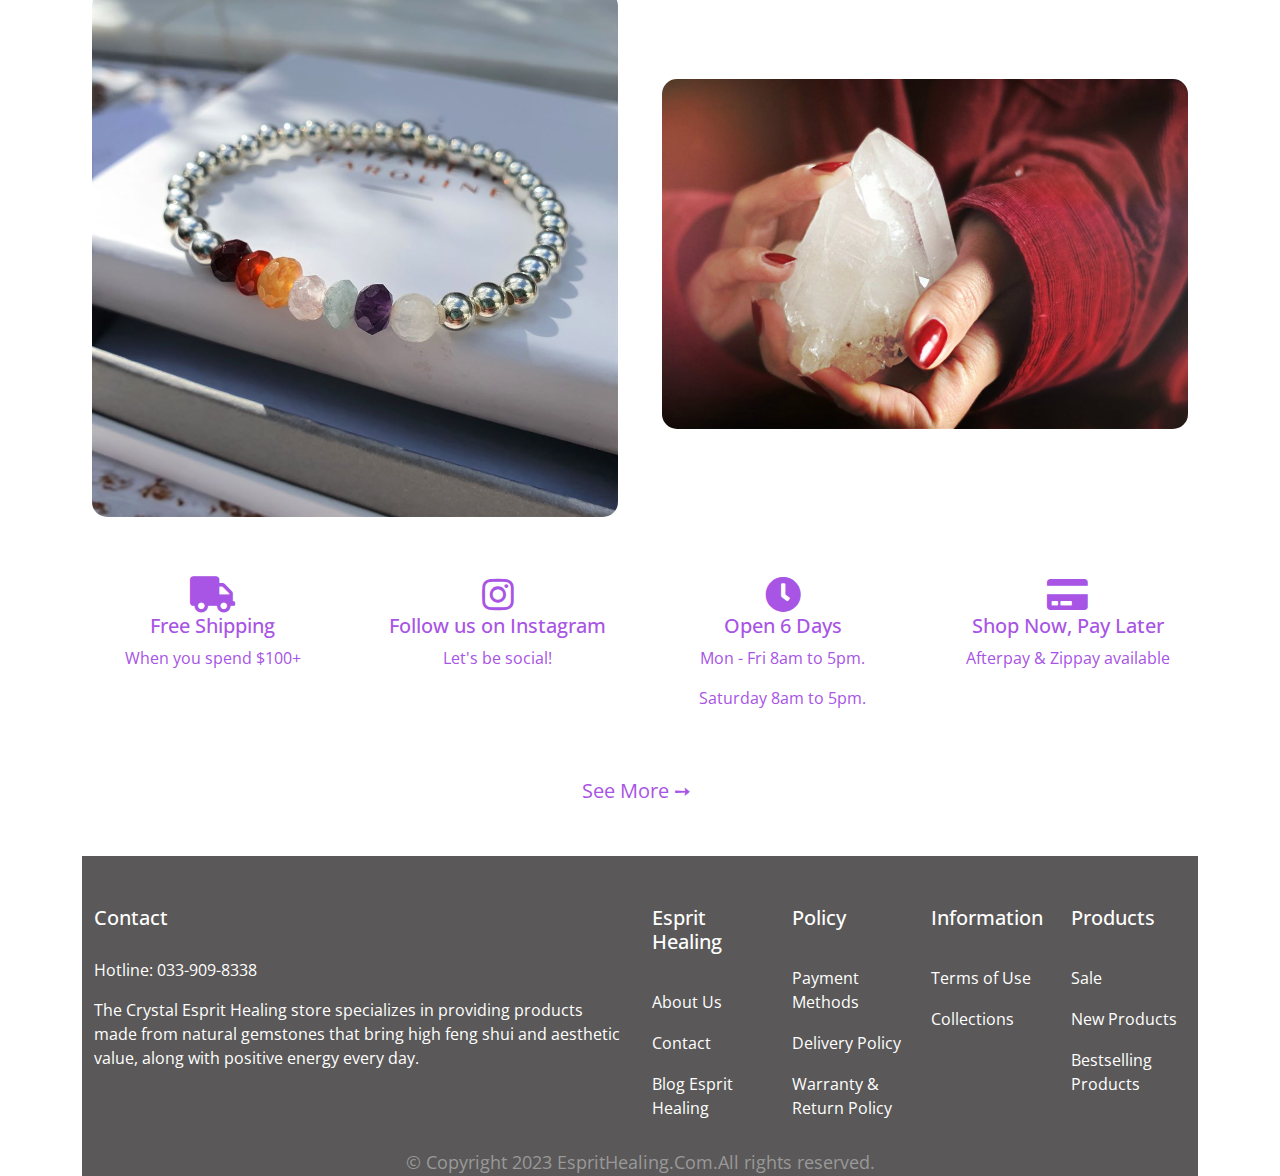
==== commit aeba8be3: "update tich hop" ====
--- a/index.html
+++ b/index.html
@@ -42,7 +42,6 @@
             <li class="nav-item">
               <a class="nav-link" href="./special_offers.html">SPECIAL OFFERS</a>
             </li>
-
             <li class="nav-item">
               <a class="nav-link" href="./newarrival.html">NEW ARRIVAL</a>
             </li>
@@ -59,7 +58,6 @@
                 <a class="dropdown-item" href="./chakra.html">Chakra Bracelet</a>   
               <div>
             </li>
-
             <li class="nav-item">
               <a class="nav-link" href="./contact.html">CONTACT US</a>
             </li>
@@ -67,7 +65,7 @@
             <li class="nav-item">
               <a class="nav-link" href="#">
                 <i class="fas fa-search"></i>
-                <a class="nav-link" href="#">
+                <a class="nav-link" href="./signin.html">
                   <i class="fas fa-user"></i>
                   <a class="nav-link" href="#">
                     <i class="fas fa-shopping-bag"></i>
@@ -295,7 +293,7 @@
                     <div class="col-md-3">
                         <h5>Esprit Healing</h5>
                         <ul class="navbar-nav">
-                            <li class="nav-item"><a class="nav-link" href="#">Introducing Esprit Healing</a></li>
+                            <li class="nav-item"><a class="nav-link" href="#">About Us</a></li>
                             <li class="nav-item"><a class="nav-link" href="./contact.html">Contact</a></li>
                             <li class="nav-item"><a class="nav-link" href="#">Blog Esprit Healing</a></li>
                         </ul>
--- a/index.css
+++ b/index.css
@@ -55,12 +55,10 @@
     color:  rgb(253, 182, 82);
 
 }
-
 .nav-item {
     display: flex;
     width: 100%;
 }
-
 #sreach {
     text-align: center;
     width: 50%;
@@ -74,10 +72,6 @@
     height: 100%;
 
 }
-
-
-
-/*CSS content*/
 .content {
     text-align: justify;
     color: #7F8083;
@@ -164,7 +158,6 @@
  
 }
 
-/* CSS cho từng ảnh */
 .additional-images{
     margin-top:50px ;
 }
@@ -231,6 +224,22 @@
     vertical-align:auto;
     user-select:auto;
 
+}
+.article-content{
+    text-align: center;
+    margin-top: 50px;
+}
+.article-content h5{
+    color:#a854e4;
+    font-weight: 400;
+    text-align: center;
+    font-size: 25px;
+}
+.article-content p{
+    text-align: center;
+    font-style: oblique;
+    font-weight: 400;
+    color:#a854e4;
 }
 /* CSS cho 4 ảnh */
 .additional-images .image-item {
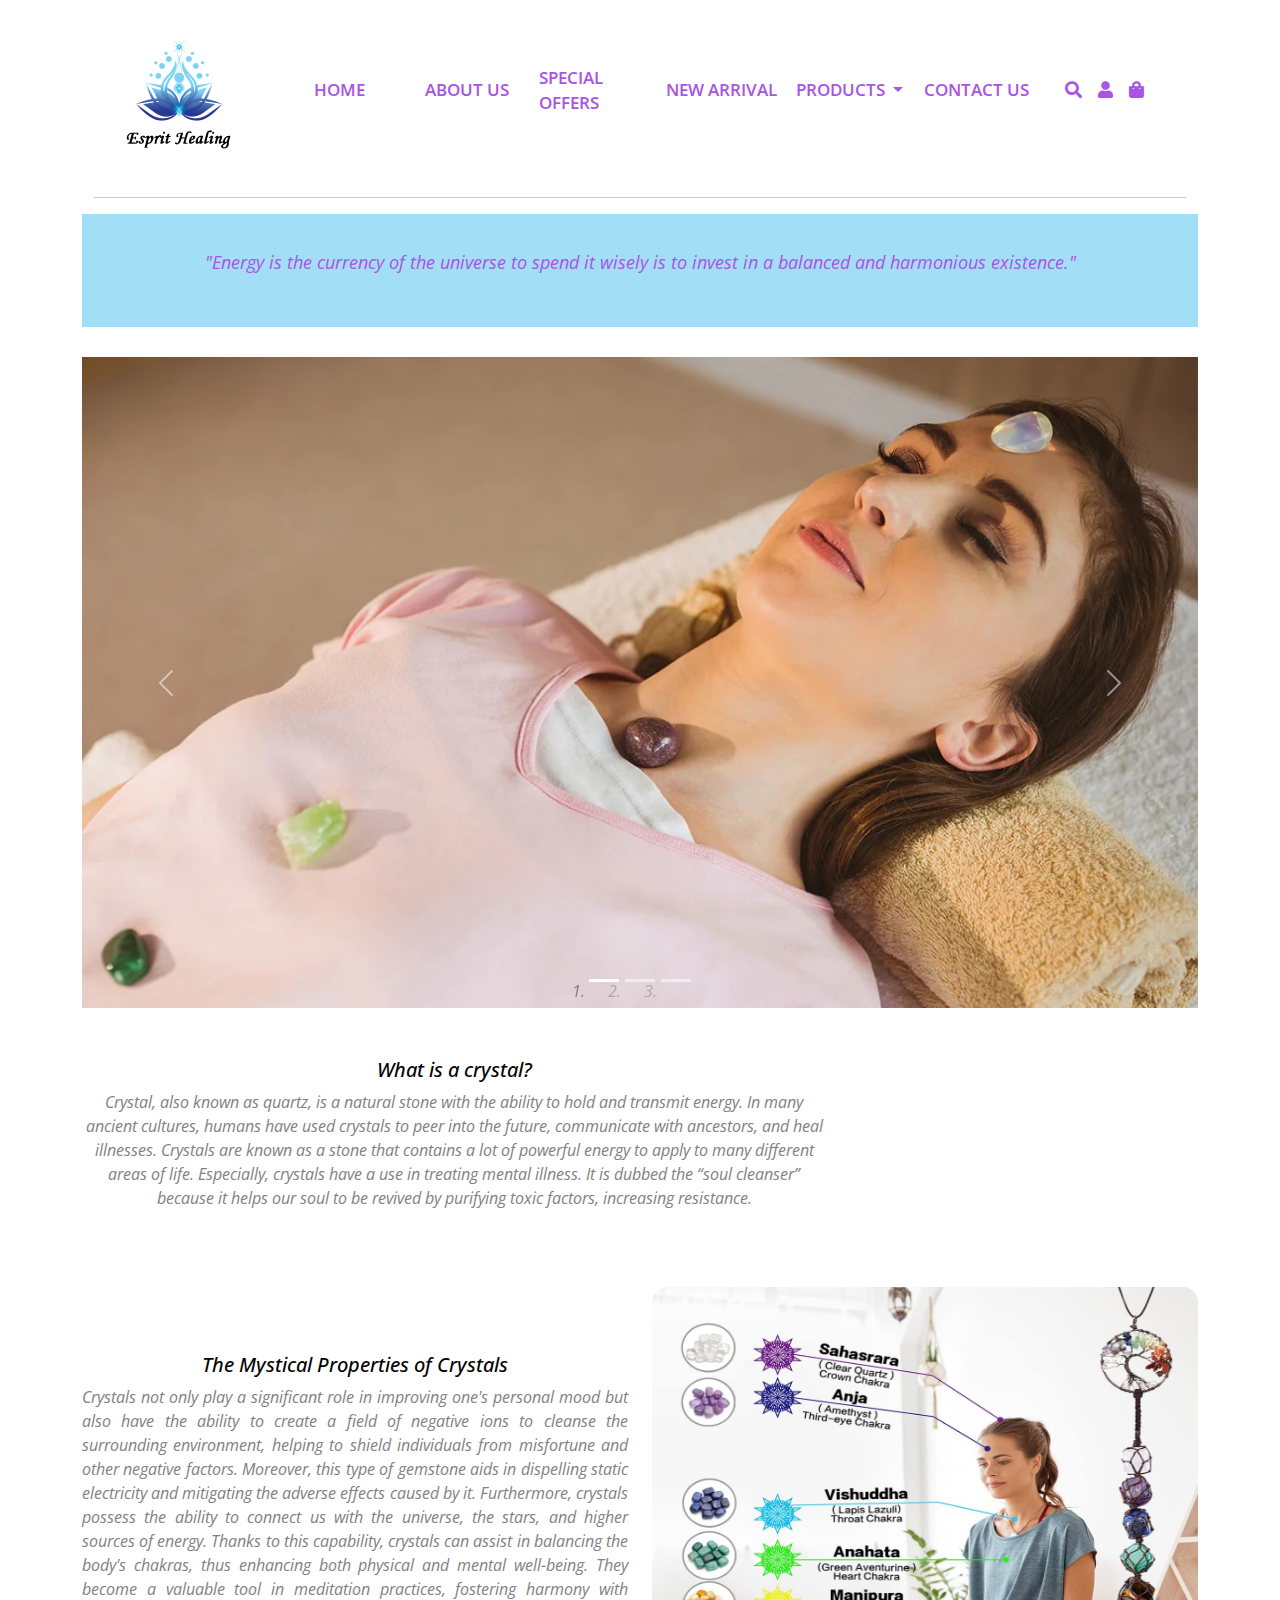
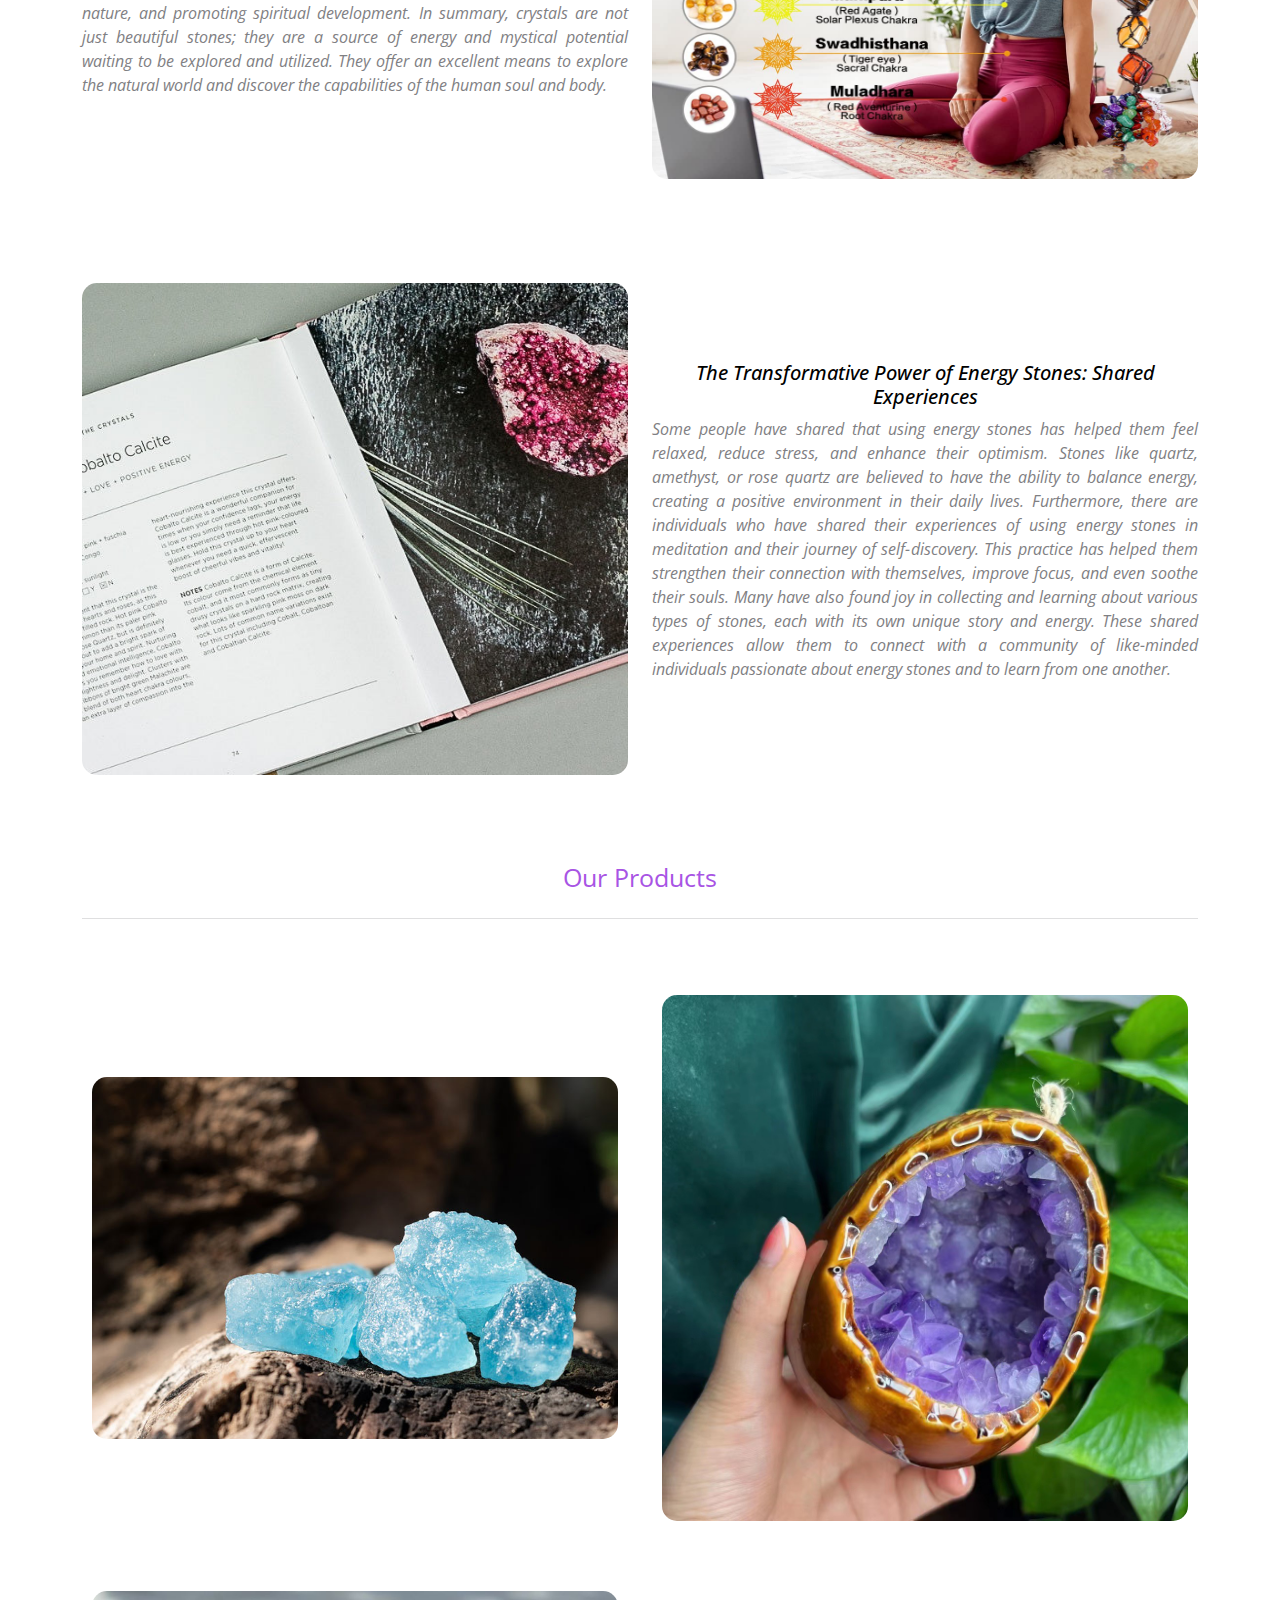
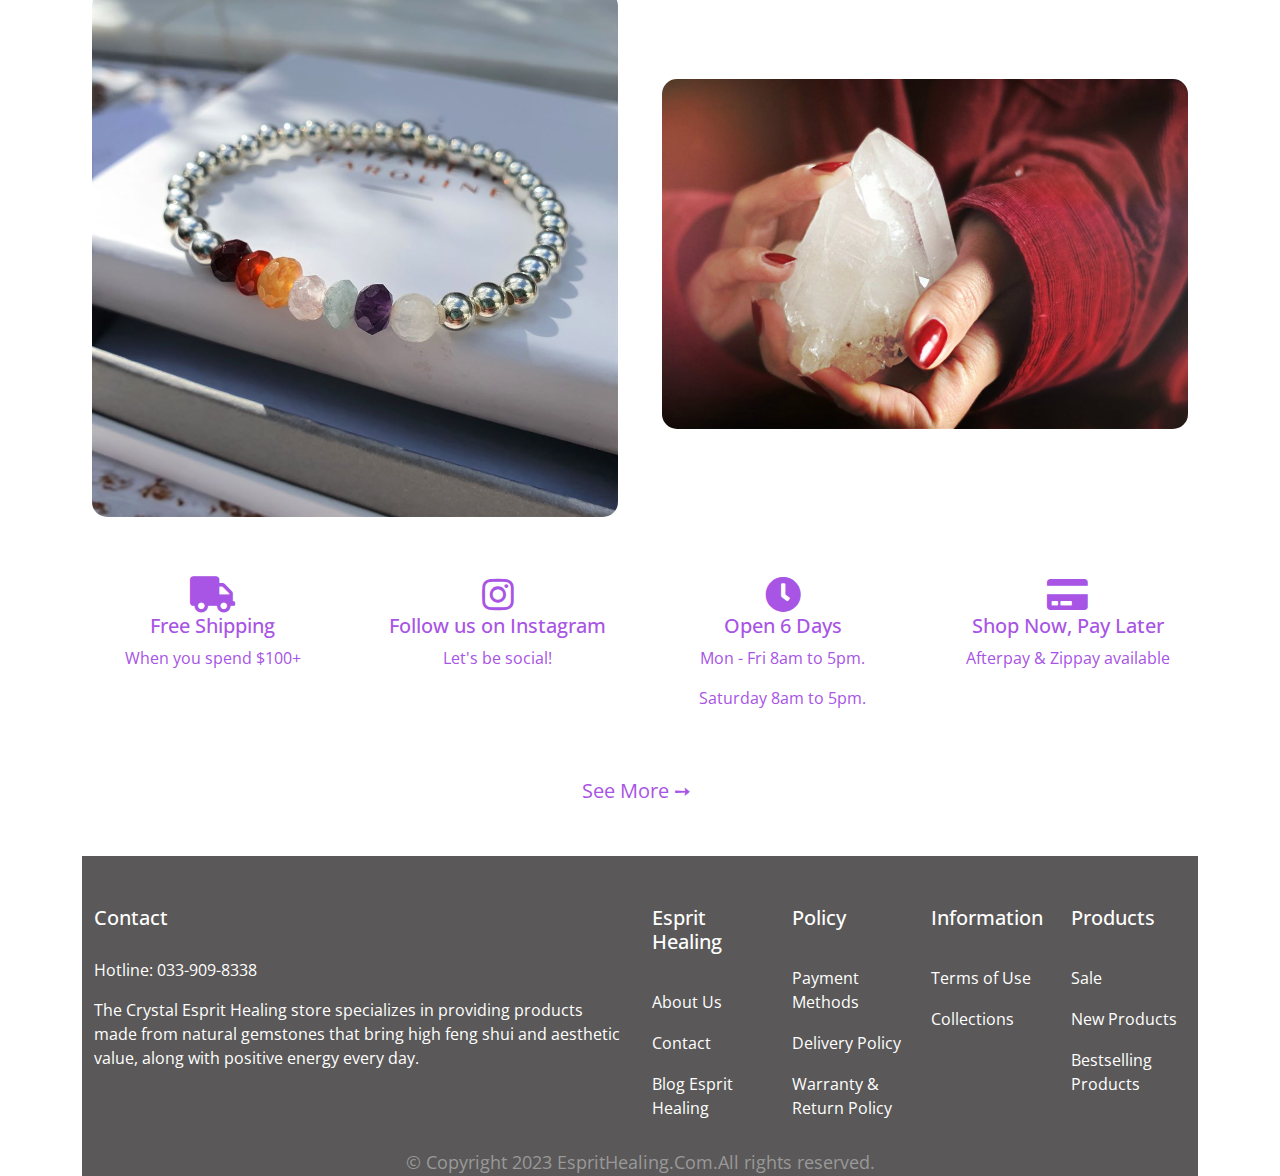
==== commit 97b94273: "update" ====
--- a/index.html
+++ b/index.html
@@ -67,7 +67,7 @@
                 <i class="fas fa-search"></i>
                 <a class="nav-link" href="./signin.html">
                   <i class="fas fa-user"></i>
-                  <a class="nav-link" href="#">
+                  <a class="nav-link" href="./bags.html">
                     <i class="fas fa-shopping-bag"></i>
                   </a>
             </li>
@@ -100,14 +100,14 @@
             <!-- Wrapper for slides -->
             <div class="carousel-inner">
               <div class="carousel-item active">
-                <img src="./img/carousel01.jpg" alt="healingsoul" class="d-block w-100">
+                <img src="./img/carousel01.jpg" alt="Healing" class="d-block w-100">
               </div>
               <div class="carousel-item">
-                <img src="./img/carousel02.jpg" alt="Chicago" class="d-block w-100">
+                <img src="./img/carousel02.jpg" alt="Gemstone" class="d-block w-100">
               </div>
 
               <div class="carousel-item">
-                <img src="./img/carosel03.jpg" alt="New york" class="d-block w-100">
+                <img src="./img/carosel03.jpg" alt="Geode" class="d-block w-100">
               </div>
             </div>
             <!-- Left and right controls -->
@@ -293,9 +293,9 @@
                     <div class="col-md-3">
                         <h5>Esprit Healing</h5>
                         <ul class="navbar-nav">
-                            <li class="nav-item"><a class="nav-link" href="#">About Us</a></li>
+                            <li class="nav-item"><a class="nav-link" href="./about.html">About Us</a></li>
                             <li class="nav-item"><a class="nav-link" href="./contact.html">Contact</a></li>
-                            <li class="nav-item"><a class="nav-link" href="#">Blog Esprit Healing</a></li>
+                            <li class="nav-item"><a class="nav-link" href="./share.html">Blog Esprit Healing</a></li>
                         </ul>
                     </div>
                     <div class="col-md-3">
--- a/index.css
+++ b/index.css
@@ -46,7 +46,7 @@
 }
 
 .navbar ul li a {
-    font-weight: 400;
+    font-weight: 600;
     color:#a854e4;
     font-size: 17px;
 }
@@ -172,6 +172,9 @@
     padding: none;
     text-align: center;
     
+}
+.product-info del{
+    color: red;
 }
 .additional-images h5{
     text-align: center;
@@ -291,7 +294,6 @@
 .seemore a:hover {
     color: #f5951f;
     transform: scale(1.2);
-    transition: transform 0.3s ease;
 }
 
 
@@ -302,6 +304,8 @@
     grid-gap: 15px;
     list-style: none;
     padding: 0;
+    grid-template-columns: repeat(auto-fit, minmax(250px, 1fr)); 
+
 }
 
 #wrapper {
@@ -361,7 +365,10 @@
     display: block;
 }
 
-
+div .product-price{
+    font-size: 16.5px;
+    font-weight: 500;
+}
 .product-info {
     padding: 5px 0px;
 }
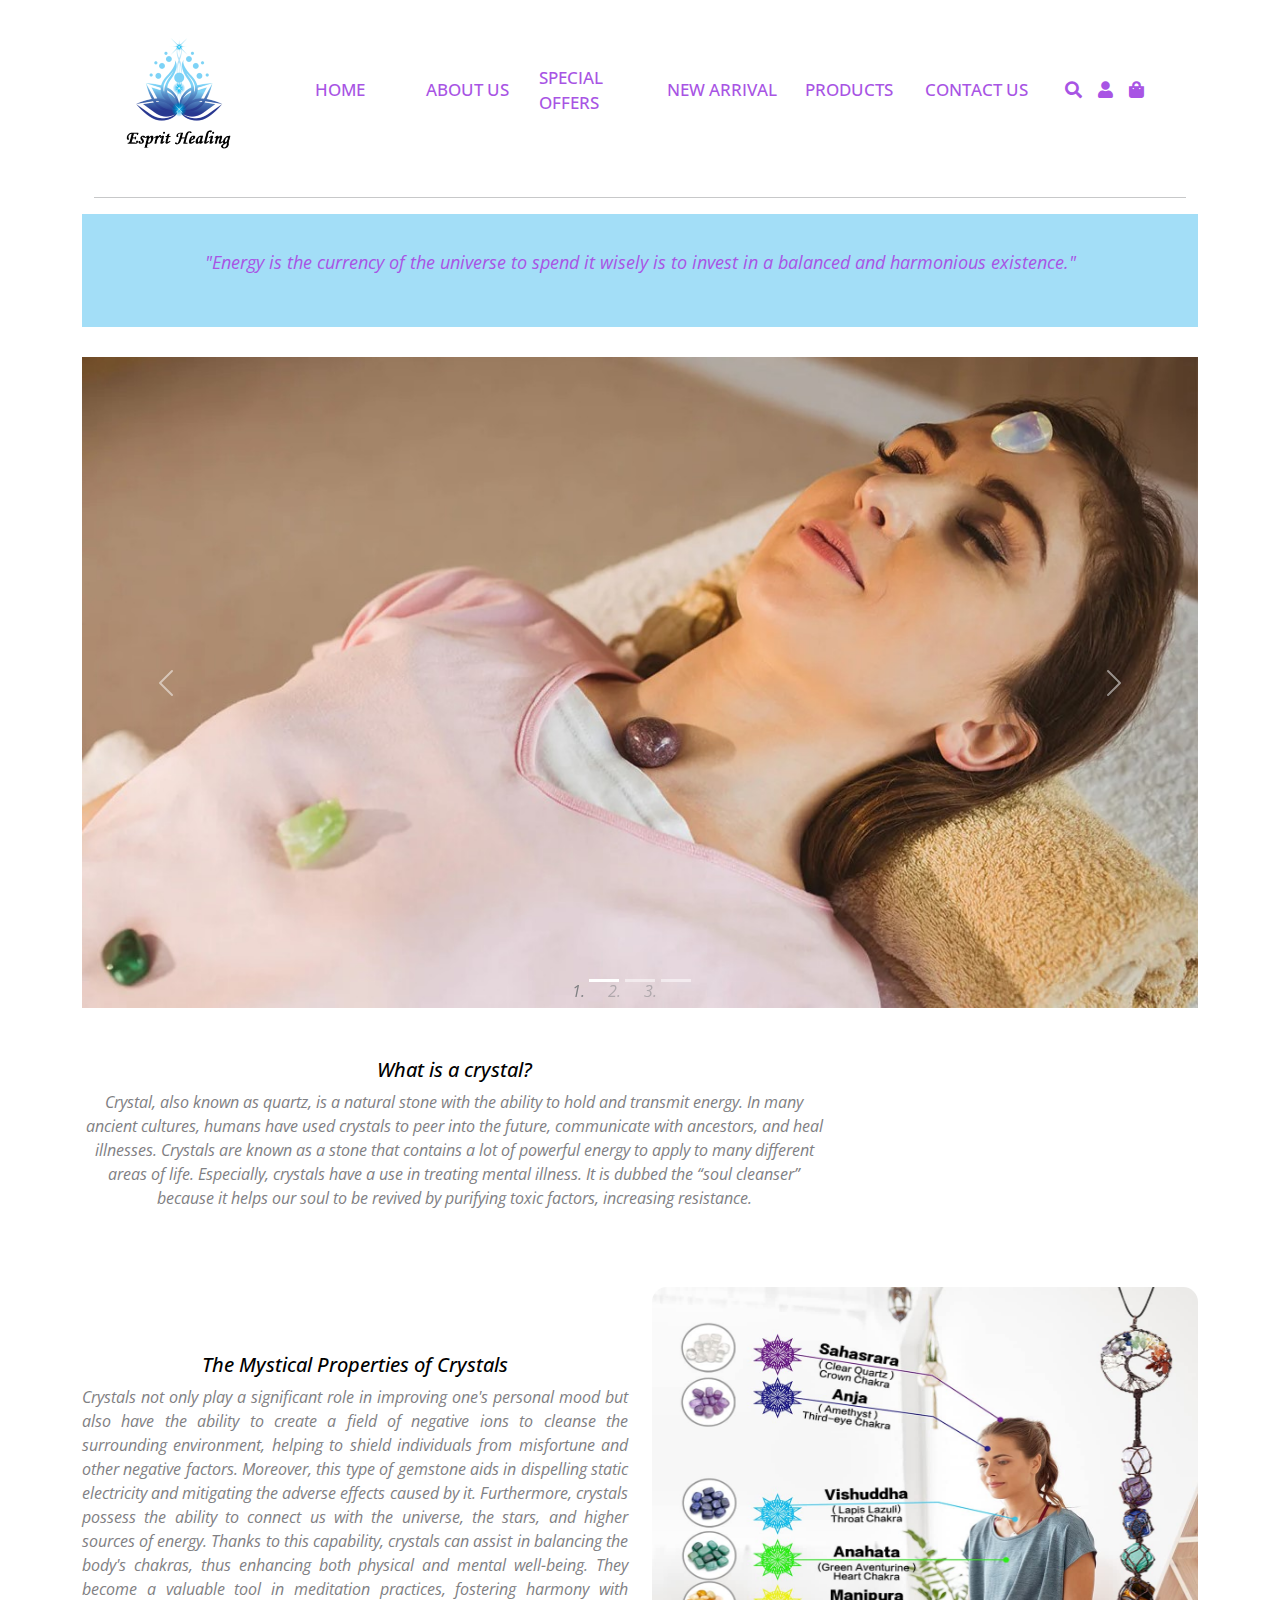
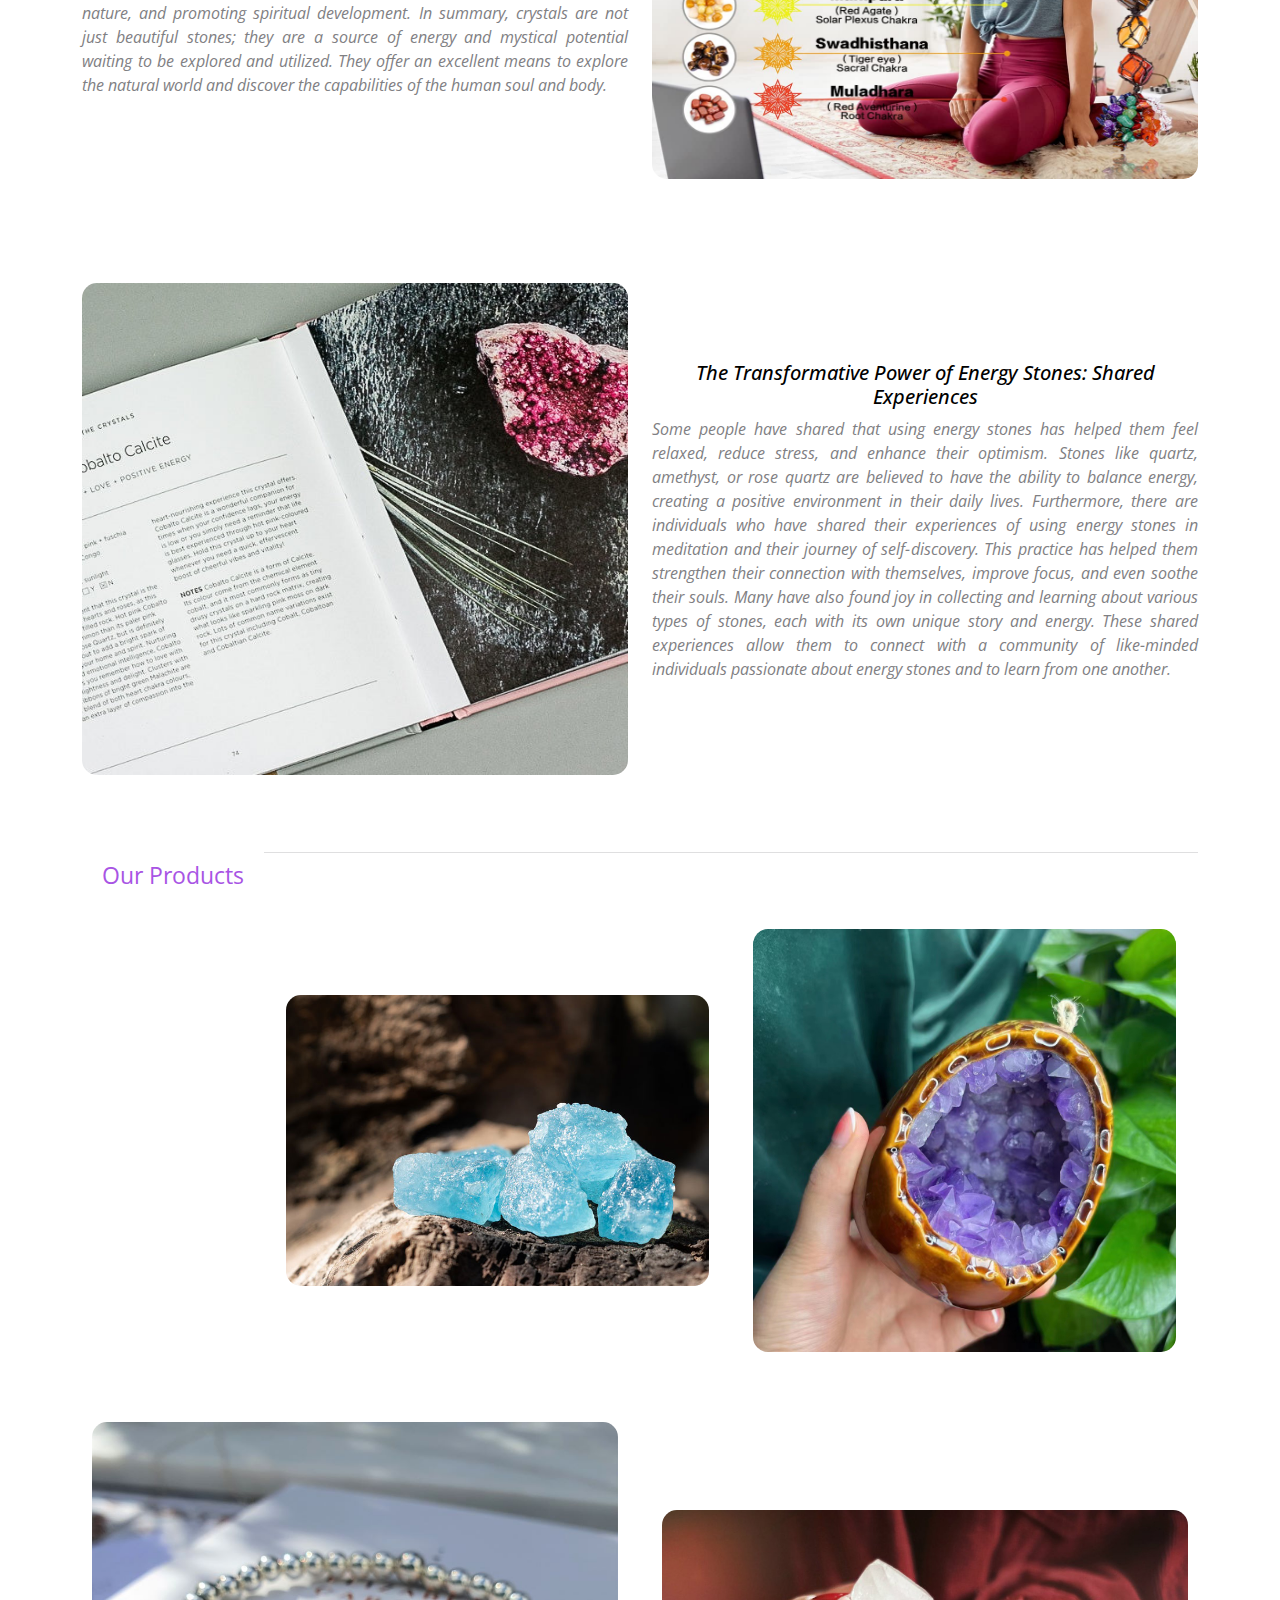
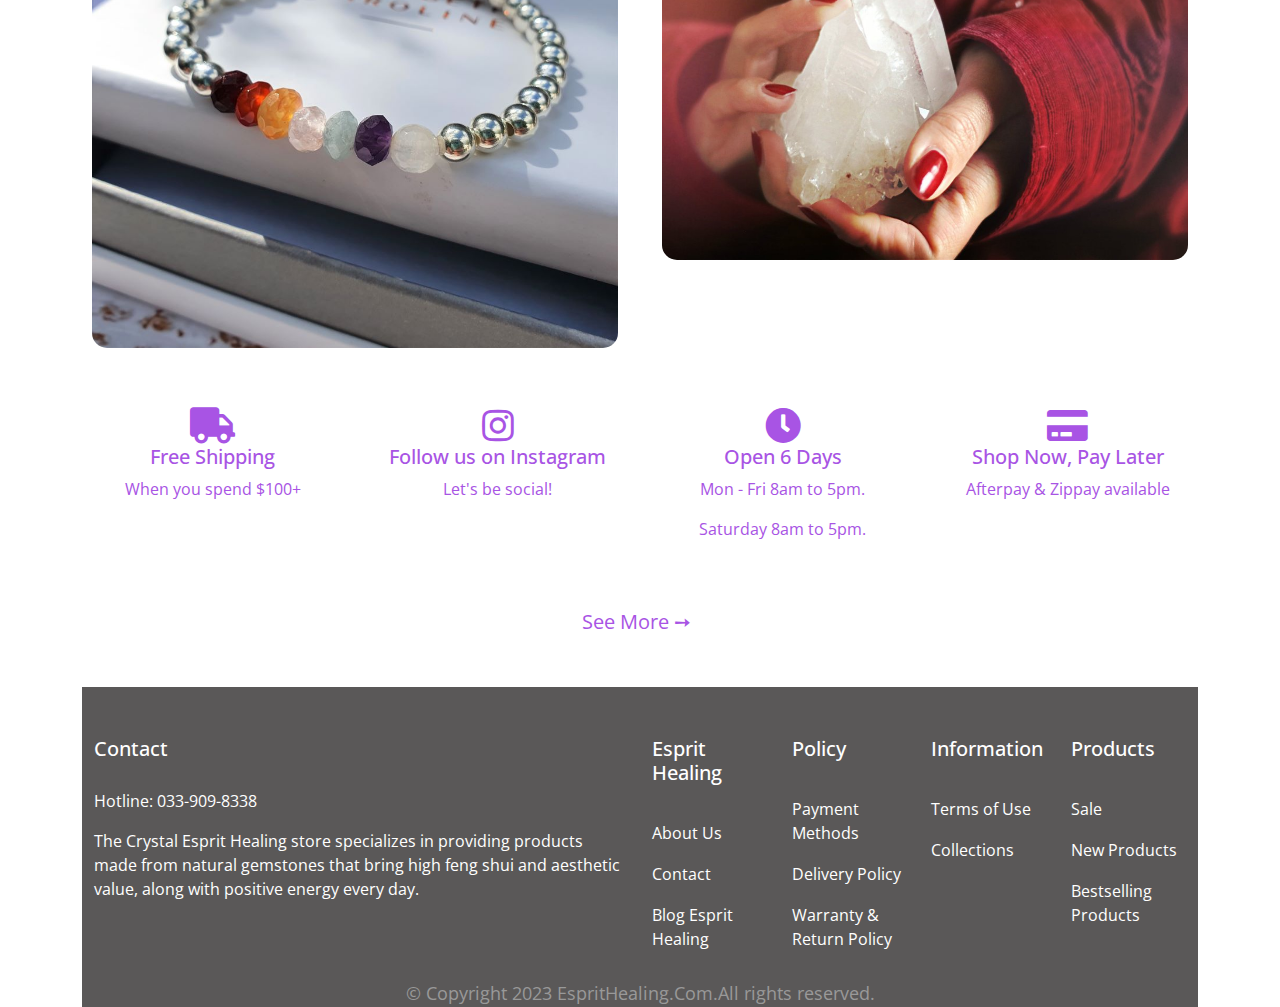
==== commit 08151d29: "updateFuncition" ====
--- a/index.html
+++ b/index.html
@@ -45,18 +45,15 @@
             <li class="nav-item">
               <a class="nav-link" href="./newarrival.html">NEW ARRIVAL</a>
             </li>
-            <li class="nav-item dropdown"> <!-- Thêm class "dropdown" để tạo dropdown menu -->
-              <a class="nav-link dropdown-toggle" href="#" id="navbarDropdown" role="button" data-bs-toggle="dropdown"
-                aria-haspopup="true" aria-expanded="false">
-                PRODUCTS
-              </a>
-              <div class="dropdown-menu" aria-labelledby="navbarDropdown"> <!-- Dropdown menu -->
+            <li class="nav-item dropdown" id="products-dropdown">
+              <a class="nav-link" href="#" id="navbarDropdown">PRODUCTS</a>
+              <div class="dropdown-menu" aria-labelledby="navbarDropdown">
                 <a class="dropdown-item" href="./topproduct.html">Best Seller</a>
-                <a class="dropdown-item" href="./healingstone.html">Healing Stones</a> 
-                <a class="dropdown-item" href="./amethyst.html">Amethyst</a>           
-                <a class="dropdown-item" href="./geode.html">Geode</a>                  
-                <a class="dropdown-item" href="./chakra.html">Chakra Bracelet</a>   
-              <div>
+                <a class="dropdown-item" href="./healingstone.html">Healing Stones</a>
+                <a class="dropdown-item" href="./amethyst.html">Amethyst</a>
+                <a class="dropdown-item" href="./geode.html">Geode</a>
+                <a class="dropdown-item" href="./chakra.html">Chakra Bracelet</a>
+              </div>
             </li>
             <li class="nav-item">
               <a class="nav-link" href="./contact.html">CONTACT US</a>
--- a/index.css
+++ b/index.css
@@ -46,7 +46,7 @@
 }
 
 .navbar ul li a {
-    font-weight: 600;
+    font-weight: 500;
     color:#a854e4;
     font-size: 17px;
 }
@@ -59,11 +59,42 @@
     display: flex;
     width: 100%;
 }
+/* CSS cho dropdown menu */
+#products-dropdown:hover .dropdown-menu {
+    display: block;
+  }
+  
+  /* Tùy chỉnh vị trí hiển thị của dropdown menu */
+  #products-dropdown .dropdown-menu {
+    position: absolute;
+    top: 100%;
+    left: 0;
+    display: none;
+  }
+  
+  #products-dropdown .dropdown-menu a {
+    display: block;
+    padding: 8px 12px;
+    font-weight: 500;
+    color:#a854e4;
+    font-size: 17px;
+    text-decoration: none;
+    transition: background-color 0.2s;
+  }
+  
+  #products-dropdown .dropdown-menu a:hover {
+    background-color: #f2b04d; 
+  }
+  
+
 #sreach {
     text-align: center;
     width: 50%;
     float: right;
-    padding: 0px 0px 30px 0px;
+    padding: 0px 0px 20px 0px;
+}
+#sreach p{
+    padding:5px;
 }
 
 .carousel-container {
@@ -177,11 +208,11 @@
     color: red;
 }
 .additional-images h5{
-    text-align: center;
+    float: left;
     padding: 10px 20px;
     font-weight: 400;
     color:#a854e4;
-    font-size: 25px;
+    font-size: 23px;
 
 }
 .additional-images .col-lg-6{
@@ -463,6 +494,7 @@
 
 .page-btn {
     margin-top: 50px;
+    text-decoration: none;
 }
 
 .page-btn span {
